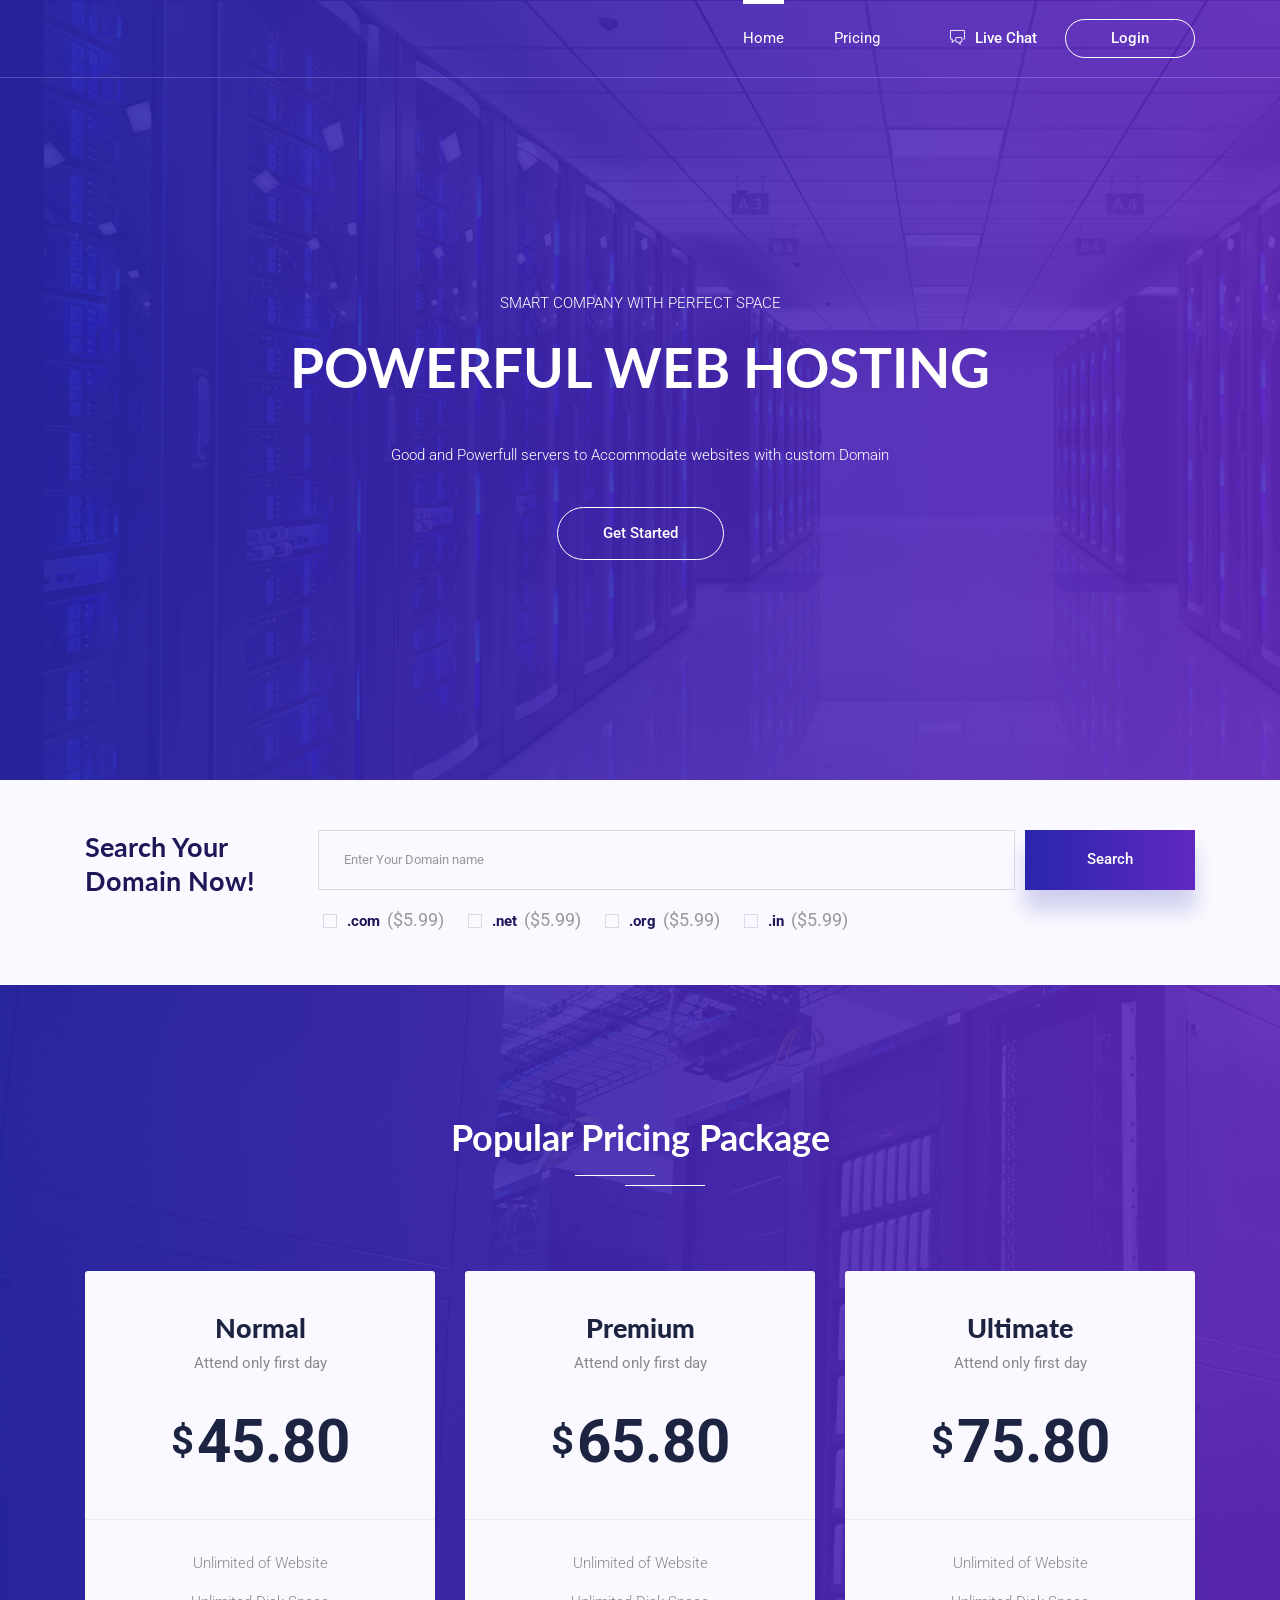
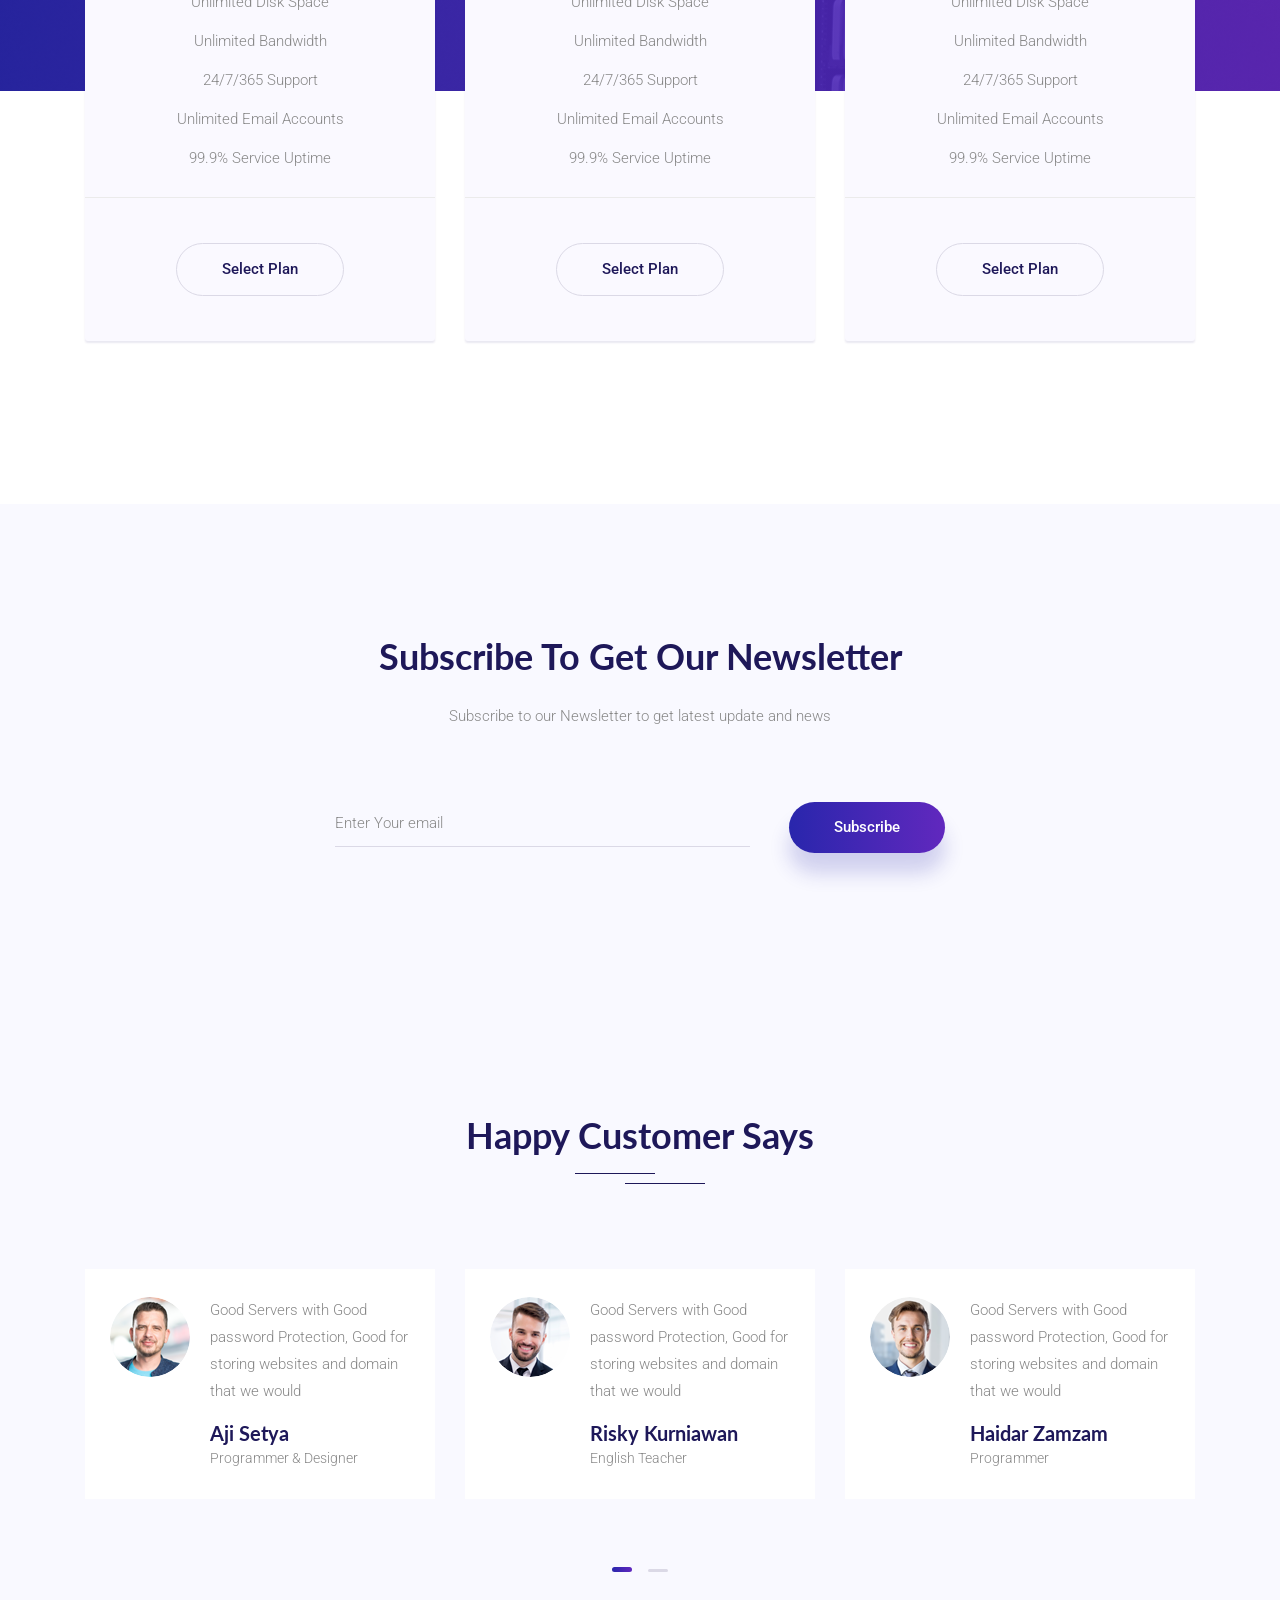
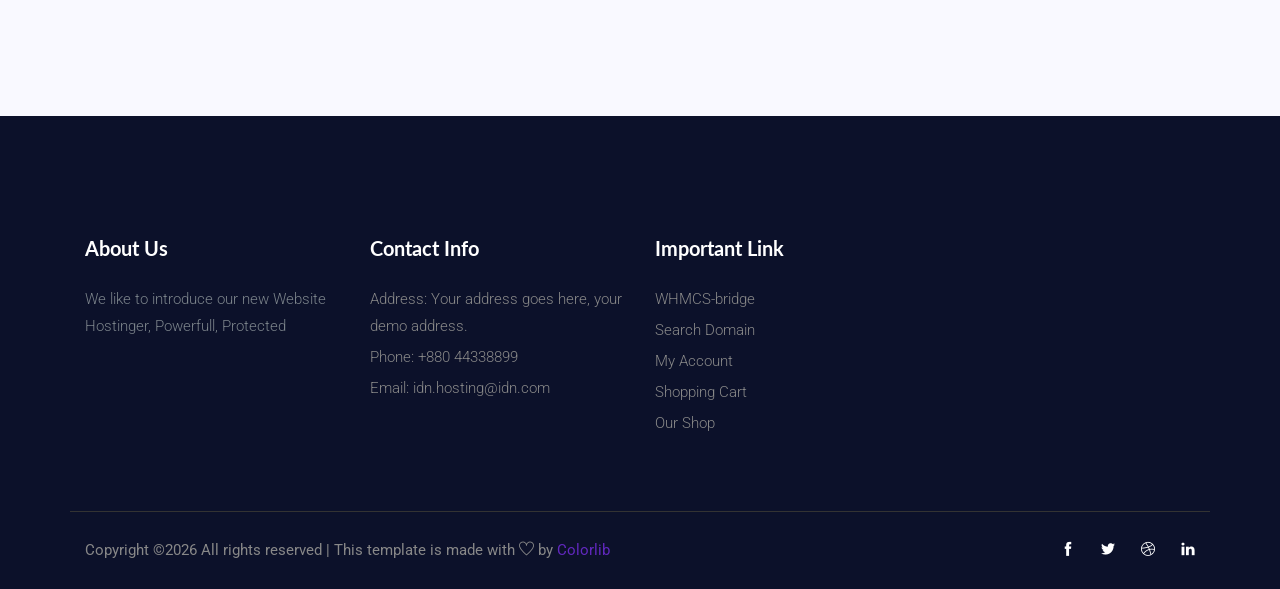
==== index.html @ b5920e62 "Idn Hostinger" ====
<!DOCTYPE html>
<html lang="en">
<head>
  <meta charset="UTF-8">
  <meta name="viewport" content="width=device-width, initial-scale=1.0">
  <meta http-equiv="X-UA-Compatible" content="ie=edge">
  <title>Idn hosting - Home</title>
	<link rel="icon" href="img/Fevicon.png" type="image/png">

  <link rel="stylesheet" href="vendors/bootstrap/bootstrap.min.css">
  <link rel="stylesheet" href="vendors/themify-icons/themify-icons.css">
  <link rel="stylesheet" href="vendors/owl-carousel/owl.theme.default.min.css">
  <link rel="stylesheet" href="vendors/owl-carousel/owl.carousel.min.css">

  <link rel="stylesheet" href="css/style.css">
</head>
<body>

  <!--================ Header Menu Area start =================-->
  <header class="header_area">
    <div class="main_menu">
      <nav class="navbar navbar-expand-lg navbar-light">
        <div class="container box_1620">
          <button class="navbar-toggler" type="button" data-toggle="collapse" data-target="#navbarSupportedContent" aria-controls="navbarSupportedContent" aria-expanded="false" aria-label="Toggle navigation">
            <span class="icon-bar"></span>
            <span class="icon-bar"></span>
            <span class="icon-bar"></span>
          </button>

          <div class="collapse navbar-collapse offset" id="navbarSupportedContent">
            <ul class="nav navbar-nav menu_nav justify-content-end">
              <li class="nav-item active"><a class="nav-link" href="index.html">Home</a></li> 
              <li class="nav-item"><a class="nav-link" href="pricing.html">Pricing</a>
            </ul>

            <div class="nav-right text-center text-lg-right py-4 py-lg-0">
              <a class="button button-link mr-4" href="#"><span class="align-middle"><i class="ti-comments"></i></span> Live Chat</a>
              <a class="button button-outline button-small" href="#">Login</a>
            </div>
          </div> 
        </div>
      </nav>
    </div>
  </header>
  <!--================Header Menu Area =================-->


  <!--================ Banner Section start =================-->
  <section class="hero-banner text-center">
    <div class="container">
      <p class="text-uppercase">Smart Company With perfect space</p>
      <h1>Powerful web Hosting</h1>
      <p class="hero-subtitle">Good and Powerfull servers to Accommodate websites with custom Domain</p>
      <a class="button button-outline" href="#">Get Started</a>
    </div>
  </section>
  <!--================ Banner Section end =================-->


  <!--================ Domain Search section start =================-->
  <section class="bg-gray domain-search">
    <div class="container">
      <div class="row no-gutters">
        <div class="col-md-3 col-lg-2 text-center text-md-left mb-3 mb-md-0">
          <h3>Search Your Domain Now!</h3>
        </div>
        <div class="col-md-9 col-lg-10 pl-2 pl-xl-5">
          <form class="form-inline flex-nowrap form-domainSearch">
            <div class="form-group">
              <label for="staticDomainSearch" class="sr-only">Domain Search</label>
              <input type="text" class="form-control" id="staticDomainSearch" placeholder="Enter Your Domain name">
            </div>
            <button type="submit" class="button rounded-0">Search</button>
          </form>
          <ul class="domain-check">
            <li class="checkbox_style">
              <input type="checkbox" id="check1">
              <label for="check1">.com <span class="dollar-hint">($5.99)</span></label>
            </li>
            <li class="checkbox_style">
              <input type="checkbox" id="check2">
              <label for="check2">.net <span class="dollar-hint">($5.99)</span></label>
            </li>
            <li class="checkbox_style">
              <input type="checkbox" id="check3">
              <label for="check3">.org <span class="dollar-hint">($5.99)</span></label>
            </li>
            <li class="checkbox_style">
              <input type="checkbox" id="check4">
              <label for="check4">.in <span class="dollar-hint">($5.99)</span></label>
            </li>
          </ul>

        </div>
      </div>
    </div>
  </section>
  <!--================ Domain Search section end =================-->

  <!--================ Price Table section start =================-->
  <section class="section-padding priceTable-bg">
    <div class="container">
      <div class="section-intro-white pb-85px text-center">
        <h2>Popular Pricing Package</h2>
        <div class="section-style"></div>
      </div>

      <div class="priceTable-relative">
        <div class="priceTable-wrapper">
          <div class="row">
            <div class="col-sm-6 col-lg-4 mb-4 mb-lg-0">
              <div class="card text-center card-pricing">
                <div class="card-pricing__header">
                  <h4>Normal</h4>
                  <p>Attend only first day</p>
                  <h1 class="card-pricing__price"><span>$</span>45.80</h1>
                </div>
                <ul class="card-pricing__list">
                  <li>Unlimited of Website</li>
                  <li>Unlimited Disk Space</li>
                  <li>Unlimited Bandwidth</li>
                  <li>24/7/365 Support</li>
                  <li>Unlimited Email Accounts</li>
                  <li>99.9% Service Uptime</li>
                </ul>
                <div class="card-pricing__footer">
                  <button class="button">Select Plan</button>
                </div>
              </div>
            </div>

            <div class="col-sm-6 col-lg-4 mb-4 mb-lg-0">
              <div class="card text-center card-pricing">
                <div class="card-pricing__header">
                  <h4>Premium</h4>
                  <p>Attend only first day</p>
                  <h1 class="card-pricing__price"><span>$</span>65.80</h1>
                </div>
                <ul class="card-pricing__list">
                  <li>Unlimited of Website</li>
                  <li>Unlimited Disk Space</li>
                  <li>Unlimited Bandwidth</li>
                  <li>24/7/365 Support</li>
                  <li>Unlimited Email Accounts</li>
                  <li>99.9% Service Uptime</li>
                </ul>
                <div class="card-pricing__footer">
                  <button class="button">Select Plan</button>
                </div>
              </div>
            </div>

            <div class="col-sm-6 col-lg-4 mb-4 mb-lg-0">
              <div class="card text-center card-pricing">
                <div class="card-pricing__header">
                  <h4>Ultimate</h4>
                  <p>Attend only first day</p>
                  <h1 class="card-pricing__price"><span>$</span>75.80</h1>
                </div>
                <ul class="card-pricing__list">
                  <li>Unlimited of Website</li>
                  <li>Unlimited Disk Space</li>
                  <li>Unlimited Bandwidth</li>
                  <li>24/7/365 Support</li>
                  <li>Unlimited Email Accounts</li>
                  <li>99.9% Service Uptime</li>
                </ul>
                <div class="card-pricing__footer">
                  <button class="button">Select Plan</button>
                </div>
              </div>
            </div>
          </div>
        </div>
      </div>
    </div>
  </section>
  <!--================ Price Table section end =================-->


  <!--================ Service section start =================-->
  <section class="section-margin mb-5 pt-xl-235">
    <div class="container">

      </div>
    </div>
  </section>
  <!--================ Service section end =================-->


  <!--================ Subscribe section start =================-->
  <section class="bg-gray section-padding">
    <div class="container">
      <div class="section-intro pb-5 mb-xl-2 text-center">
        <h2 class="mb-4">Subscribe To Get Our Newsletter</h2>
        <p>Subscribe to our Newsletter to get latest update and news</p>
      </div>

      <form class="form-subscribe" action="#">
        <div class="input-group align-items-center">
          <input type="text" class="form-control" placeholder="Enter Your email" required>
          <div class="input-group-append">
            <button class="button button-shadow2" type="submit">Subscribe</button>
          </div>
        </div>
      </form>
    </div>
  </section>
  <!--================ Subscribe section end =================-->


  <!--================ Testimonial section start =================-->
  <section class="bg-gray section-padding">
    <div class="container">
      <div class="section-intro pb-85px text-center">
        <h2>Happy Customer Says</h2>
        <div class="section-style"></div>
      </div>

      <div class="owl-carousel owl-theme testimonial">
        <div class="testimonial-item">
          <div class="media">
            <img class="testimonial-img" src="img/testimonial/testimonial1.png" alt="">
            <div class="media-body">
              <p>Good Servers with Good password Protection, Good for storing websites and domain that we would</p>
              <h4>Aji Setya</h4>
              <p class="testi-intro">Programmer & Designer</p>
            </div>
          </div>
        </div>

        <div class="testimonial-item">
          <div class="media">
            <img class="testimonial-img" src="img/testimonial/testimonial2.png" alt="">
            <div class="media-body">
              <p>Good Servers with Good password Protection, Good for storing websites and domain that we would</p>
              <h4>Risky Kurniawan</h4>
              <p class="testi-intro">English Teacher</p>
            </div>
          </div>
        </div>

        <div class="testimonial-item">
          <div class="media">
            <img class="testimonial-img" src="img/testimonial/testimonial3.png" alt="">
            <div class="media-body">
              <p>Good Servers with Good password Protection, Good for storing websites and domain that we would</p>
              <h4>Haidar Zamzam</h4>
              <p class="testi-intro">Programmer</p>
            </div>
          </div>
        </div>

        <div class="testimonial-item">
          <div class="media">
            <img class="testimonial-img" src="img/testimonial/testimonial2.png" alt="">
            <div class="media-body">
              <p>Good Servers with Good password Protection, Good for storing websites and domain that we would</p>
              <h4>Febri Sariyanto</h4>
              <p class="testi-intro">Religion Teacher</p>
            </div>
          </div>
        </div>
      </div>

    </div>
  </section>
  <!--================ Testimonial section end =================-->


  <!-- ================ start footer Area ================= -->
  <footer class="footer-area section-gap">
		<div class="container">
			<div class="row">
				<div class="col-xl-3 col-sm-6 mb-4 mb-xl-0 single-footer-widget">
					<h4>About Us</h4>
          <p>We like to introduce our new Website Hostinger, Powerfull, Protected</p>
				</div>
				<div class="col-xl-3 col-sm-6 mb-4 mb-xl-0 single-footer-widget">
					<h4>Contact Info</h4>
					<ul>
						<li>Address: Your address goes here, your demo address.</li>
						<li><a href="tel:+88044338899">Phone: +880 44338899</a></li>
						<li><a href="mailto:info@colorlib.com">Email: idn.hosting@idn.com</a></li>
					</ul>
				</div>
				<div class="col-xl-2 col-sm-6 mb-4 mb-xl-0 single-footer-widget">
					<h4>Important Link</h4>
					<ul>
						<li><a href="#">WHMCS-bridge</a></li>
						<li><a href="#">Search Domain</a></li>
						<li><a href="#">My Account</a></li>
						<li><a href="#">Shopping Cart</a></li>
						<li><a href="#">Our Shop</a></li>
					</ul>
				</div>
				<div class="offset-xl-1 col-xl-3 col-sm-6 mb-4 mb-xl-0 single-footer-widget">
          
				</div>
			</div>
			<div class="footer-bottom row align-items-center text-center text-lg-left">
				<p class="footer-text m-0 col-lg-8 col-md-12"><!-- Link back to Colorlib can't be removed. Template is licensed under CC BY 3.0. -->
Copyright &copy;<script>document.write(new Date().getFullYear());</script> All rights reserved | This template is made with <i class="ti-heart" aria-hidden="true"></i> by <a href="https://colorlib.com" target="_blank">Colorlib</a>
<!-- Link back to Colorlib can't be removed. Template is licensed under CC BY 3.0. --></p>
				<div class="col-lg-4 col-md-12 text-center text-lg-right footer-social">
					<a href="#"><i class="ti-facebook"></i></a>
					<a href="#"><i class="ti-twitter-alt"></i></a>
					<a href="#"><i class="ti-dribbble"></i></a>
					<a href="#"><i class="ti-linkedin"></i></a>
				</div>
			</div>
		</div>
	</footer>
  <!-- ================ End footer Area ================= -->




  <script src="vendors/jquery/jquery-3.2.1.min.js"></script>
  <script src="vendors/bootstrap/bootstrap.bundle.min.js"></script>
  <script src="vendors/owl-carousel/owl.carousel.min.js"></script>
  <script src="js/jquery.ajaxchimp.min.js"></script>
  <script src="js/mail-script.js"></script>
  <script src="js/main.js"></script>
</body>
</html>
---- vendors/themify-icons/themify-icons.css ----
@font-face {
	font-family: 'themify';
	src:url('fonts/themify.eot?-fvbane');
	src:url('fonts/themify.eot?#iefix-fvbane') format('embedded-opentype'),
		url('fonts/themify.woff?-fvbane') format('woff'),
		url('fonts/themify.ttf?-fvbane') format('truetype'),
		url('fonts/themify.svg?-fvbane#themify') format('svg');
	font-weight: normal;
	font-style: normal;
}

[class^="ti-"], [class*=" ti-"] {
	font-family: 'themify';
	speak: none;
	font-style: normal;
	font-weight: normal;
	font-variant: normal;
	text-transform: none;
	line-height: 1;

	/* Better Font Rendering =========== */
	-webkit-font-smoothing: antialiased;
	-moz-osx-font-smoothing: grayscale;
}

.ti-wand:before {
	content: "\e600";
}
.ti-volume:before {
	content: "\e601";
}
.ti-user:before {
	content: "\e602";
}
.ti-unlock:before {
	content: "\e603";
}
.ti-unlink:before {
	content: "\e604";
}
.ti-trash:before {
	content: "\e605";
}
.ti-thought:before {
	content: "\e606";
}
.ti-target:before {
	content: "\e607";
}
.ti-tag:before {
	content: "\e608";
}
.ti-tablet:before {
	content: "\e609";
}
.ti-star:before {
	content: "\e60a";
}
.ti-spray:before {
	content: "\e60b";
}
.ti-signal:before {
	content: "\e60c";
}
.ti-shopping-cart:before {
	content: "\e60d";
}
.ti-shopping-cart-full:before {
	content: "\e60e";
}
.ti-settings:before {
	content: "\e60f";
}
.ti-search:before {
	content: "\e610";
}
.ti-zoom-in:before {
	content: "\e611";
}
.ti-zoom-out:before {
	content: "\e612";
}
.ti-cut:before {
	content: "\e613";
}
.ti-ruler:before {
	content: "\e614";
}
.ti-ruler-pencil:before {
	content: "\e615";
}
.ti-ruler-alt:before {
	content: "\e616";
}
.ti-bookmark:before {
	content: "\e617";
}
.ti-bookmark-alt:before {
	content: "\e618";
}
.ti-reload:before {
	content: "\e619";
}
.ti-plus:before {
	content: "\e61a";
}
.ti-pin:before {
	content: "\e61b";
}
.ti-pencil:before {
	content: "\e61c";
}
.ti-pencil-alt:before {
	content: "\e61d";
}
.ti-paint-roller:before {
	content: "\e61e";
}
.ti-paint-bucket:before {
	content: "\e61f";
}
.ti-na:before {
	content: "\e620";
}
.ti-mobile:before {
	content: "\e621";
}
.ti-minus:before {
	content: "\e622";
}
.ti-medall:before {
	content: "\e623";
}
.ti-medall-alt:before {
	content: "\e624";
}
.ti-marker:before {
	content: "\e625";
}
.ti-marker-alt:before {
	content: "\e626";
}
.ti-arrow-up:before {
	content: "\e627";
}
.ti-arrow-right:before {
	content: "\e628";
}
.ti-arrow-left:before {
	content: "\e629";
}
.ti-arrow-down:before {
	content: "\e62a";
}
.ti-lock:before {
	content: "\e62b";
}
.ti-location-arrow:before {
	content: "\e62c";
}
.ti-link:before {
	content: "\e62d";
}
.ti-layout:before {
	content: "\e62e";
}
.ti-layers:before {
	content: "\e62f";
}
.ti-layers-alt:before {
	content: "\e630";
}
.ti-key:before {
	content: "\e631";
}
.ti-import:before {
	content: "\e632";
}
.ti-image:before {
	content: "\e633";
}
.ti-heart:before {
	content: "\e634";
}
.ti-heart-broken:before {
	content: "\e635";
}
.ti-hand-stop:before {
	content: "\e636";
}
.ti-hand-open:before {
	content: "\e637";
}
.ti-hand-drag:before {
	content: "\e638";
}
.ti-folder:before {
	content: "\e639";
}
.ti-flag:before {
	content: "\e63a";
}
.ti-flag-alt:before {
	content: "\e63b";
}
.ti-flag-alt-2:before {
	content: "\e63c";
}
.ti-eye:before {
	content: "\e63d";
}
.ti-export:before {
	content: "\e63e";
}
.ti-exchange-vertical:before {
	content: "\e63f";
}
.ti-desktop:before {
	content: "\e640";
}
.ti-cup:before {
	content: "\e641";
}
.ti-crown:before {
	content: "\e642";
}
.ti-comments:before {
	content: "\e643";
}
.ti-comment:before {
	content: "\e644";
}
.ti-comment-alt:before {
	content: "\e645";
}
.ti-close:before {
	content: "\e646";
}
.ti-clip:before {
	content: "\e647";
}
.ti-angle-up:before {
	content: "\e648";
}
.ti-angle-right:before {
	content: "\e649";
}
.ti-angle-left:before {
	content: "\e64a";
}
.ti-angle-down:before {
	content: "\e64b";
}
.ti-check:before {
	content: "\e64c";
}
.ti-check-box:before {
	content: "\e64d";
}
.ti-camera:before {
	content: "\e64e";
}
.ti-announcement:before {
	content: "\e64f";
}
.ti-brush:before {
	content: "\e650";
}
.ti-briefcase:before {
	content: "\e651";
}
.ti-bolt:before {
	content: "\e652";
}
.ti-bolt-alt:before {
	content: "\e653";
}
.ti-blackboard:before {
	content: "\e654";
}
.ti-bag:before {
	content: "\e655";
}
.ti-move:before {
	content: "\e656";
}
.ti-arrows-vertical:before {
	content: "\e657";
}
.ti-arrows-horizontal:before {
	content: "\e658";
}
.ti-fullscreen:before {
	content: "\e659";
}
.ti-arrow-top-right:before {
	content: "\e65a";
}
.ti-arrow-top-left:before {
	content: "\e65b";
}
.ti-arrow-circle-up:before {
	content: "\e65c";
}
.ti-arrow-circle-right:before {
	content: "\e65d";
}
.ti-arrow-circle-left:before {
	content: "\e65e";
}
.ti-arrow-circle-down:before {
	content: "\e65f";
}
.ti-angle-double-up:before {
	content: "\e660";
}
.ti-angle-double-right:before {
	content: "\e661";
}
.ti-angle-double-left:before {
	content: "\e662";
}
.ti-angle-double-down:before {
	content: "\e663";
}
.ti-zip:before {
	content: "\e664";
}
.ti-world:before {
	content: "\e665";
}
.ti-wheelchair:before {
	content: "\e666";
}
.ti-view-list:before {
	content: "\e667";
}
.ti-view-list-alt:before {
	content: "\e668";
}
.ti-view-grid:before {
	content: "\e669";
}
.ti-uppercase:before {
	content: "\e66a";
}
.ti-upload:before {
	content: "\e66b";
}
.ti-underline:before {
	content: "\e66c";
}
.ti-truck:before {
	content: "\e66d";
}
.ti-timer:before {
	content: "\e66e";
}
.ti-ticket:before {
	content: "\e66f";
}
.ti-thumb-up:before {
	content: "\e670";
}
.ti-thumb-down:before {
	content: "\e671";
}
.ti-text:before {
	content: "\e672";
}
.ti-stats-up:before {
	content: "\e673";
}
.ti-stats-down:before {
	content: "\e674";
}
.ti-split-v:before {
	content: "\e675";
}
.ti-split-h:before {
	content: "\e676";
}
.ti-smallcap:before {
	content: "\e677";
}
.ti-shine:before {
	content: "\e678";
}
.ti-shift-right:before {
	content: "\e679";
}
.ti-shift-left:before {
	content: "\e67a";
}
.ti-shield:before {
	content: "\e67b";
}
.ti-notepad:before {
	content: "\e67c";
}
.ti-server:before {
	content: "\e67d";
}
.ti-quote-right:before {
	content: "\e67e";
}
.ti-quote-left:before {
	content: "\e67f";
}
.ti-pulse:before {
	content: "\e680";
}
.ti-printer:before {
	content: "\e681";
}
.ti-power-off:before {
	content: "\e682";
}
.ti-plug:before {
	content: "\e683";
}
.ti-pie-chart:before {
	content: "\e684";
}
.ti-paragraph:before {
	content: "\e685";
}
.ti-panel:before {
	content: "\e686";
}
.ti-package:before {
	content: "\e687";
}
.ti-music:before {
	content: "\e688";
}
.ti-music-alt:before {
	content: "\e689";
}
.ti-mouse:before {
	content: "\e68a";
}
.ti-mouse-alt:before {
	content: "\e68b";
}
.ti-money:before {
	content: "\e68c";
}
.ti-microphone:before {
	content: "\e68d";
}
.ti-menu:before {
	content: "\e68e";
}
.ti-menu-alt:before {
	content: "\e68f";
}
.ti-map:before {
	content: "\e690";
}
.ti-map-alt:before {
	content: "\e691";
}
.ti-loop:before {
	content: "\e692";
}
.ti-location-pin:before {
	content: "\e693";
}
.ti-list:before {
	content: "\e694";
}
.ti-light-bulb:before {
	content: "\e695";
}
.ti-Italic:before {
	content: "\e696";
}
.ti-info:before {
	content: "\e697";
}
.ti-infinite:before {
	content: "\e698";
}
.ti-id-badge:before {
	content: "\e699";
}
.ti-hummer:before {
	content: "\e69a";
}
.ti-home:before {
	content: "\e69b";
}
.ti-help:before {
	content: "\e69c";
}
.ti-headphone:before {
	content: "\e69d";
}
.ti-harddrives:before {
	content: "\e69e";
}
.ti-harddrive:before {
	content: "\e69f";
}
.ti-gift:before {
	content: "\e6a0";
}
.ti-game:before {
	content: "\e6a1";
}
.ti-filter:before {
	content: "\e6a2";
}
.ti-files:before {
	content: "\e6a3";
}
.ti-file:before {
	content: "\e6a4";
}
.ti-eraser:before {
	content: "\e6a5";
}
.ti-envelope:before {
	content: "\e6a6";
}
.ti-download:before {
	content: "\e6a7";
}
.ti-direction:before {
	content: "\e6a8";
}
.ti-direction-alt:before {
	content: "\e6a9";
}
.ti-dashboard:before {
	content: "\e6aa";
}
.ti-control-stop:before {
	content: "\e6ab";
}
.ti-control-shuffle:before {
	content: "\e6ac";
}
.ti-control-play:before {
	content: "\e6ad";
}
.ti-control-pause:before {
	content: "\e6ae";
}
.ti-control-forward:before {
	content: "\e6af";
}
.ti-control-backward:before {
	content: "\e6b0";
}
.ti-cloud:before {
	content: "\e6b1";
}
.ti-cloud-up:before {
	content: "\e6b2";
}
.ti-cloud-down:before {
	content: "\e6b3";
}
.ti-clipboard:before {
	content: "\e6b4";
}
.ti-car:before {
	content: "\e6b5";
}
.ti-calendar:before {
	content: "\e6b6";
}
.ti-book:before {
	content: "\e6b7";
}
.ti-bell:before {
	content: "\e6b8";
}
.ti-basketball:before {
	content: "\e6b9";
}
.ti-bar-chart:before {
	content: "\e6ba";
}
.ti-bar-chart-alt:before {
	content: "\e6bb";
}
.ti-back-right:before {
	content: "\e6bc";
}
.ti-back-left:before {
	content: "\e6bd";
}
.ti-arrows-corner:before {
	content: "\e6be";
}
.ti-archive:before {
	content: "\e6bf";
}
.ti-anchor:before {
	content: "\e6c0";
}
.ti-align-right:before {
	content: "\e6c1";
}
.ti-align-left:before {
	content: "\e6c2";
}
.ti-align-justify:before {
	content: "\e6c3";
}
.ti-align-center:before {
	content: "\e6c4";
}
.ti-alert:before {
	content: "\e6c5";
}
.ti-alarm-clock:before {
	content: "\e6c6";
}
.ti-agenda:before {
	content: "\e6c7";
}
.ti-write:before {
	content: "\e6c8";
}
.ti-window:before {
	content: "\e6c9";
}
.ti-widgetized:before {
	content: "\e6ca";
}
.ti-widget:before {
	content: "\e6cb";
}
.ti-widget-alt:before {
	content: "\e6cc";
}
.ti-wallet:before {
	content: "\e6cd";
}
.ti-video-clapper:before {
	content: "\e6ce";
}
.ti-video-camera:before {
	content: "\e6cf";
}
.ti-vector:before {
	content: "\e6d0";
}
.ti-themify-logo:before {
	content: "\e6d1";
}
.ti-themify-favicon:before {
	content: "\e6d2";
}
.ti-themify-favicon-alt:before {
	content: "\e6d3";
}
.ti-support:before {
	content: "\e6d4";
}
.ti-stamp:before {
	content: "\e6d5";
}
.ti-split-v-alt:before {
	content: "\e6d6";
}
.ti-slice:before {
	content: "\e6d7";
}
.ti-shortcode:before {
	content: "\e6d8";
}
.ti-shift-right-alt:before {
	content: "\e6d9";
}
.ti-shift-left-alt:before {
	content: "\e6da";
}
.ti-ruler-alt-2:before {
	content: "\e6db";
}
.ti-receipt:before {
	content: "\e6dc";
}
.ti-pin2:before {
	content: "\e6dd";
}
.ti-pin-alt:before {
	content: "\e6de";
}
.ti-pencil-alt2:before {
	content: "\e6df";
}
.ti-palette:before {
	content: "\e6e0";
}
.ti-more:before {
	content: "\e6e1";
}
.ti-more-alt:before {
	content: "\e6e2";
}
.ti-microphone-alt:before {
	content: "\e6e3";
}
.ti-magnet:before {
	content: "\e6e4";
}
.ti-line-double:before {
	content: "\e6e5";
}
.ti-line-dotted:before {
	content: "\e6e6";
}
.ti-line-dashed:before {
	content: "\e6e7";
}
.ti-layout-width-full:before {
	content: "\e6e8";
}
.ti-layout-width-default:before {
	content: "\e6e9";
}
.ti-layout-width-default-alt:before {
	content: "\e6ea";
}
.ti-layout-tab:before {
	content: "\e6eb";
}
.ti-layout-tab-window:before {
	content: "\e6ec";
}
.ti-layout-tab-v:before {
	content: "\e6ed";
}
.ti-layout-tab-min:before {
	content: "\e6ee";
}
.ti-layout-slider:before {
	content: "\e6ef";
}
.ti-layout-slider-alt:before {
	content: "\e6f0";
}
.ti-layout-sidebar-right:before {
	content: "\e6f1";
}
.ti-layout-sidebar-none:before {
	content: "\e6f2";
}
.ti-layout-sidebar-left:before {
	content: "\e6f3";
}
.ti-layout-placeholder:before {
	content: "\e6f4";
}
.ti-layout-menu:before {
	content: "\e6f5";
}
.ti-layout-menu-v:before {
	content: "\e6f6";
}
.ti-layout-menu-separated:before {
	content: "\e6f7";
}
.ti-layout-menu-full:before {
	content: "\e6f8";
}
.ti-layout-media-right-alt:before {
	content: "\e6f9";
}
.ti-layout-media-right:before {
	content: "\e6fa";
}
.ti-layout-media-overlay:before {
	content: "\e6fb";
}
.ti-layout-media-overlay-alt:before {
	content: "\e6fc";
}
.ti-layout-media-overlay-alt-2:before {
	content: "\e6fd";
}
.ti-layout-media-left-alt:before {
	content: "\e6fe";
}
.ti-layout-media-left:before {
	content: "\e6ff";
}
.ti-layout-media-center-alt:before {
	content: "\e700";
}
.ti-layout-media-center:before {
	content: "\e701";
}
.ti-layout-list-thumb:before {
	content: "\e702";
}
.ti-layout-list-thumb-alt:before {
	content: "\e703";
}
.ti-layout-list-post:before {
	content: "\e704";
}
.ti-layout-list-large-image:before {
	content: "\e705";
}
.ti-layout-line-solid:before {
	content: "\e706";
}
.ti-layout-grid4:before {
	content: "\e707";
}
.ti-layout-grid3:before {
	content: "\e708";
}
.ti-layout-grid2:before {
	content: "\e709";
}
.ti-layout-grid2-thumb:before {
	content: "\e70a";
}
.ti-layout-cta-right:before {
	content: "\e70b";
}
.ti-layout-cta-left:before {
	content: "\e70c";
}
.ti-layout-cta-center:before {
	content: "\e70d";
}
.ti-layout-cta-btn-right:before {
	content: "\e70e";
}
.ti-layout-cta-btn-left:before {
	content: "\e70f";
}
.ti-layout-column4:before {
	content: "\e710";
}
.ti-layout-column3:before {
	content: "\e711";
}
.ti-layout-column2:before {
	content: "\e712";
}
.ti-layout-accordion-separated:before {
	content: "\e713";
}
.ti-layout-accordion-merged:before {
	content: "\e714";
}
.ti-layout-accordion-list:before {
	content: "\e715";
}
.ti-ink-pen:before {
	content: "\e716";
}
.ti-info-alt:before {
	content: "\e717";
}
.ti-help-alt:before {
	content: "\e718";
}
.ti-headphone-alt:before {
	content: "\e719";
}
.ti-hand-point-up:before {
	content: "\e71a";
}
.ti-hand-point-right:before {
	content: "\e71b";
}
.ti-hand-point-left:before {
	content: "\e71c";
}
.ti-hand-point-down:before {
	content: "\e71d";
}
.ti-gallery:before {
	content: "\e71e";
}
.ti-face-smile:before {
	content: "\e71f";
}
.ti-face-sad:before {
	content: "\e720";
}
.ti-credit-card:before {
	content: "\e721";
}
.ti-control-skip-forward:before {
	content: "\e722";
}
.ti-control-skip-backward:before {
	content: "\e723";
}
.ti-control-record:before {
	content: "\e724";
}
.ti-control-eject:before {
	content: "\e725";
}
.ti-comments-smiley:before {
	content: "\e726";
}
.ti-brush-alt:before {
	content: "\e727";
}
.ti-youtube:before {
	content: "\e728";
}
.ti-vimeo:before {
	content: "\e729";
}
.ti-twitter:before {
	content: "\e72a";
}
.ti-time:before {
	content: "\e72b";
}
.ti-tumblr:before {
	content: "\e72c";
}
.ti-skype:before {
	content: "\e72d";
}
.ti-share:before {
	content: "\e72e";
}
.ti-share-alt:before {
	content: "\e72f";
}
.ti-rocket:before {
	content: "\e730";
}
.ti-pinterest:before {
	content: "\e731";
}
.ti-new-window:before {
	content: "\e732";
}
.ti-microsoft:before {
	content: "\e733";
}
.ti-list-ol:before {
	content: "\e734";
}
.ti-linkedin:before {
	content: "\e735";
}
.ti-layout-sidebar-2:before {
	content: "\e736";
}
.ti-layout-grid4-alt:before {
	content: "\e737";
}
.ti-layout-grid3-alt:before {
	content: "\e738";
}
.ti-layout-grid2-alt:before {
	content: "\e739";
}
.ti-layout-column4-alt:before {
	content: "\e73a";
}
.ti-layout-column3-alt:before {
	content: "\e73b";
}
.ti-layout-column2-alt:before {
	content: "\e73c";
}
.ti-instagram:before {
	content: "\e73d";
}
.ti-google:before {
	content: "\e73e";
}
.ti-github:before {
	content: "\e73f";
}
.ti-flickr:before {
	content: "\e740";
}
.ti-facebook:before {
	content: "\e741";
}
.ti-dropbox:before {
	content: "\e742";
}
.ti-dribbble:before {
	content: "\e743";
}
.ti-apple:before {
	content: "\e744";
}
.ti-android:before {
	content: "\e745";
}
.ti-save:before {
	content: "\e746";
}
.ti-save-alt:before {
	content: "\e747";
}
.ti-yahoo:before {
	content: "\e748";
}
.ti-wordpress:before {
	content: "\e749";
}
.ti-vimeo-alt:before {
	content: "\e74a";
}
.ti-twitter-alt:before {
	content: "\e74b";
}
.ti-tumblr-alt:before {
	content: "\e74c";
}
.ti-trello:before {
	content: "\e74d";
}
.ti-stack-overflow:before {
	content: "\e74e";
}
.ti-soundcloud:before {
	content: "\e74f";
}
.ti-sharethis:before {
	content: "\e750";
}
.ti-sharethis-alt:before {
	content: "\e751";
}
.ti-reddit:before {
	content: "\e752";
}
.ti-pinterest-alt:before {
	content: "\e753";
}
.ti-microsoft-alt:before {
	content: "\e754";
}
.ti-linux:before {
	content: "\e755";
}
.ti-jsfiddle:before {
	content: "\e756";
}
.ti-joomla:before {
	content: "\e757";
}
.ti-html5:before {
	content: "\e758";
}
.ti-flickr-alt:before {
	content: "\e759";
}
.ti-email:before {
	content: "\e75a";
}
.ti-drupal:before {
	content: "\e75b";
}
.ti-dropbox-alt:before {
	content: "\e75c";
}
.ti-css3:before {
	content: "\e75d";
}
.ti-rss:before {
	content: "\e75e";
}
.ti-rss-alt:before {
	content: "\e75f";
}
---- css/style.css ----
@import url("https://fonts.googleapis.com/css?family=Roboto:300,400,500");@import url("https://fonts.googleapis.com/css?family=Lato:300,400,900");body{color:#888;font-family:"Roboto",sans-serif;font-size:15px;font-weight:300;line-height:1.8}ul{list-style-type:none;margin:0;padding:0}a:hover{text-decoration:none}button{cursor:pointer}button:focus{outline:0 !important;box-shadow:none !important}h1,h2,h3,h4,h5,h6{font-family:"Lato",sans-serif;color:#1e1859;line-height:1.25;font-weight:700}h1,.h1{font-size:35px}@media (min-width: 992px){h1,.h1{font-size:55px}}h2,.h2{font-size:26px}@media (min-width: 992px){h2,.h2{font-size:36px}}h3,.h3{font-size:20px}.gradient,.hero-banner::after,.priceTable-bg::after,.card-pricing:hover .button,.testimonial .owl-dots .owl-dot.active span,.blog_item_img .blog_item_date,.button,.footer-area .single-footer-widget .click-btn{background:-webkit-linear-gradient(to right, #2926ac 0%, #6128be 100%);background:-moz-linear-gradient(to right, #2926ac 0%, #6128be 100%);background:-o-linear-gradient(to right, #2926ac 0%, #6128be 100%);background:linear-gradient(to right, #2926ac 0%, #6128be 100%)}.bg-gray{background:#f9f9ff}.section-margin{margin:65px 0}@media (min-width: 992px){.section-margin{margin:85px 0}}@media (min-width: 1200px){.section-margin{margin:130px 0}}.section-padding{padding:65px 0}@media (min-width: 992px){.section-padding{padding:85px 0}}@media (min-width: 1200px){.section-padding{padding:130px 0}}.pb-85px{padding-bottom:40px}@media (min-width: 992px){.pb-85px{padding-bottom:85px}}@media (min-width: 1200px){.pt-xl-235{padding-top:235px}}.header_area{position:absolute;top:0;left:0;width:100%;z-index:99;transition:background 0.4s, all 0.3s linear;border-bottom:1px solid rgba(255,255,255,0.2)}.header_area .navbar-brand{margin-right:30px;padding:0}.header_area .navbar-social{min-width:95px;float:right}.header_area .navbar-social li{margin-right:12px}.header_area .navbar-social li i,.header_area .navbar-social li span{font-size:13px}.header_area .navbar-social li:last-child{margin-right:0}.header_area .navbar-social li a:hover i,.header_area .navbar-social li span{color:#1e1859}.header_area .menu_nav{width:100%}.header_area .navbar{background:transparent;border:0px;border-radius:0px;width:100%;padding-top:0;padding-bottom:0}.header_area .navbar .nav-right{min-width:315px}.header_area .navbar .nav .nav-item{margin-right:50px}.header_area .navbar .nav .nav-item .nav-link{font-family:"Roboto",sans-serif;color:#fff;text-transform:capitalize;font-weight:400;padding:25px 0;display:inline-block}.header_area .navbar .nav .nav-item .nav-link:after{display:none}.header_area .navbar .nav .nav-item:hover .nav-link,.header_area .navbar .nav .nav-item.active .nav-link{opacity:1;position:relative}.header_area .navbar .nav .nav-item:hover .nav-link::after,.header_area .navbar .nav .nav-item.active .nav-link::after{content:"";display:block;width:100%;height:4px;background:#fff;position:absolute;top:0;left:0}.header_area .navbar .nav .nav-item.submenu{position:relative}.header_area .navbar .nav .nav-item.submenu ul{border:none;padding:0px;border-radius:0px;box-shadow:none;margin:0px;background:#fff}@media (min-width: 992px){.header_area .navbar .nav .nav-item.submenu ul{position:absolute;top:120%;left:0px;min-width:200px;text-align:left;opacity:0;transition:all 300ms ease-in;visibility:hidden;display:block;border:none;padding:0px;border-radius:0px;box-shadow:0px 10px 30px 0px rgba(0,0,0,0.4)}}.header_area .navbar .nav .nav-item.submenu ul:before{content:"";width:0;height:0;border-style:solid;border-width:10px 10px 0 10px;border-color:#eeeeee transparent transparent transparent;position:absolute;right:24px;top:45px;z-index:3;opacity:0;transition:all 400ms linear}.header_area .navbar .nav .nav-item.submenu ul .nav-item{display:block;float:none;margin-right:0px;border-bottom:1px solid #ededed;margin-left:0px;transition:all 0.4s linear}.header_area .navbar .nav .nav-item.submenu ul .nav-item .nav-link{line-height:45px;color:#1e1859 !important;padding:0px 30px;transition:all 150ms linear;display:block;margin-right:0px}.header_area .navbar .nav .nav-item.submenu ul .nav-item .nav-link::after{display:none}.header_area .navbar .nav .nav-item.submenu ul .nav-item:last-child{border-bottom:none}.header_area .navbar .nav .nav-item.submenu ul .nav-item:hover .nav-link{background-color:#1e1859;color:#fff !important}@media (min-width: 992px){.header_area .navbar .nav .nav-item.submenu:hover ul{visibility:visible;opacity:1;top:100%}}.header_area .navbar .nav .nav-item.submenu:hover ul .nav-item{margin-top:0px}.header_area .navbar .nav .nav-item:last-child{margin-right:0px}.header_area .navbar .search{font-size:12px;line-height:60px;display:inline-block;margin-left:80px}.header_area .navbar .search i{font-weight:600}.header_area.navbar_fixed .main_menu{position:fixed;width:100%;top:-70px;left:0;right:0;z-index:99;transform:translateY(70px);transition:transform 500ms ease, background 500ms ease;-webkit-transition:transform 500ms ease, background 500ms ease;box-shadow:0px 3px 16px 0px rgba(0,0,0,0.1)}.header_area.navbar_fixed .main_menu .navbar{background:#7676ff}.header_area.navbar_fixed .main_menu .navbar .nav .nav-item .nav-link{line-height:20px}.header_area.navbar_fixed .main_menu .navbar .nav .nav-item:hover .nav-link,.header_area.navbar_fixed .main_menu .navbar .nav .nav-item.active .nav-link{color:#fff}@media (min-width: 992px){.header_area.white_menu .navbar .navbar-brand img{display:none}.header_area.white_menu .navbar .navbar-brand img+img{display:inline-block}}@media (max-width: 991px){.header_area.white_menu .navbar .navbar-brand img{display:inline-block}.header_area.white_menu .navbar .navbar-brand img+img{display:none}}.header_area.white_menu .navbar .nav .nav-item .nav-link{color:#fff}.header_area.white_menu.navbar_fixed .main_menu .navbar .navbar-brand img{display:inline-block}.header_area.white_menu.navbar_fixed .main_menu .navbar .navbar-brand img+img{display:none}.header_area.white_menu.navbar_fixed .main_menu .navbar .nav .nav-item .nav-link{line-height:70px}.top_menu{background:#ec9d5f}.top_menu .float-left a{line-height:40px;display:inline-block;color:#fff;text-transform:uppercase;font-size:12px;margin-right:50px;-webkit-transition:all 0.3s ease 0s;-moz-transition:all 0.3s ease 0s;-o-transition:all 0.3s ease 0s;transition:all 0.3s ease 0s}.top_menu .float-left a:last-child{margin-right:0px}.top_menu .float-right .pur_btn{color:#fff;line-height:40px;display:block;padding:0px 40px;font-weight:500;font-size:12px}@media (max-width: 1619px){.header_area .navbar .search{margin-left:40px}}@media (max-width: 1199px){.header_area .navbar .nav .nav-item{margin-right:28px}.home_banner_area .banner_inner{padding:100px 0px}.header_area .navbar .tickets_btn{margin-left:40px}.home_banner_area .banner_inner .banner_content h2 br{display:none;font-size:36px}.home_banner_area .banner_inner .banner_content h2{font-size:36px;line-height:45px}}@media (max-width: 991px){.navbar-toggler{border:none;border-radius:0px;padding:0px;cursor:pointer;margin-top:27px;margin-bottom:23px}.header_area .navbar{background:#7676ff}.navbar-toggler[aria-expanded="false"] span:nth-child(2){opacity:1}.navbar-toggler[aria-expanded="true"] span:nth-child(2){opacity:0}.navbar-toggler[aria-expanded="true"] span:first-child{transform:rotate(-45deg);position:relative;top:7.5px}.navbar-toggler[aria-expanded="true"] span:last-child{transform:rotate(45deg);bottom:6px;position:relative}.navbar-toggler span{display:block;width:25px;height:3px;background:#1e1859;margin:auto;margin-bottom:4px;transition:all 400ms linear;cursor:pointer}.navbar .container{padding-left:15px;padding-right:15px}.nav{padding:0px 0px}.header_top .nav{padding:0px}.header_area .navbar .nav .nav-item .nav-link{padding:12px 0;margin-right:0px;display:block;border-bottom:1px solid #ededed33;border-radius:0px}.header_area .navbar .search{margin-left:0px}.header_area .navbar-collapse{max-height:340px;overflow-y:scroll}.header_area .navbar .nav .nav-item.submenu ul .nav-item .nav-link{padding:0px 15px}.header_area .navbar .nav .nav-item{margin-right:0px}.home_banner_area .banner_inner .banner_content .banner_map_img{display:none}.header_area.navbar_fixed .main_menu .navbar .nav .nav-item .nav-link{line-height:40px}.header_area.white_menu.navbar_fixed .main_menu .navbar .nav .nav-item .nav-link{line-height:40px}.header_area.white_menu .navbar .nav .nav-item .nav-link{color:#222}.categories_post img{width:100%}.categories_post{max-width:360px;margin:0 auto}.blog_categorie_area .col-lg-4{margin-top:30px}.single-post-area .blog_right_sidebar{margin-top:30px}.contact_info{margin-bottom:50px}.home_banner_area .donation_inner{margin-bottom:-30px}.home_banner_area .dontation_item{max-width:350px;margin:auto}.footer_area .col-sm-6{margin-bottom:30px}.footer_area .footer_inner{margin-bottom:-30px}.news_widget{padding-left:0px}.home_banner_area .banner_inner .home_left_img{display:none}.header_area .navbar .tickets_btn{display:none}.home_banner_area .banner_inner{padding:70px 0px 100px 0px}.left_side_text{margin-bottom:50px}.price_item{max-width:360px;margin:0px auto 30px}.price_inner{margin-bottom:-30px}}@media (max-width: 767px){.home_banner_area{min-height:500px}.home_banner_area .banner_inner{min-height:500px}.home_banner_area .banner_inner .banner_content{margin-top:0px}.blog_banner .banner_inner .blog_b_text h2{font-size:40px;line-height:50px}.blog_info.text-right{text-align:left !important;margin-bottom:10px}.home_banner_area .banner_inner .banner_content h3{font-size:30px}.home_banner_area .banner_inner .banner_content p br{display:none}.home_banner_area .banner_inner .banner_content h3 span{line-height:45px;padding-bottom:0px;padding-top:0px}.footer-bottom{text-align:center}.footer-bottom .footer-social{text-align:center;margin-top:15px}.made_life_inner .nav.nav-tabs li{flex:0 0 50%;max-width:50%;margin-bottom:15px}.made_life_inner .nav.nav-tabs{margin-bottom:-15px}.made_life_area.made_white .left_side_text{margin-bottom:0px;margin-top:30px}}@media (max-width: 575px){.top_menu{display:none}.home_banner_area .banner_inner .banner_content h2{font-size:28px;line-height:38px}.home_banner_area{min-height:450px}.home_banner_area .banner_inner{min-height:450px}.blog_banner .banner_inner .blog_b_text{margin-top:0px}.home_banner_area .banner_inner .banner_content img{display:none}.home_banner_area .banner_inner .banner_content h5{margin-top:0px}.p_120{padding-top:70px;padding-bottom:70px}.main_title h2{font-size:25px}.sample-text-area{padding:70px 0 70px 0}.generic-blockquote{padding:30px 15px 30px 30px}.blog_details h2{font-size:20px;line-height:30px}.blog_banner .banner_inner .blog_b_text h2{font-size:28px;line-height:38px}.footer-area{padding:70px 0px}.pad_top{padding-top:70px}.pad_btm{padding-bottom:70px}}@media (max-width: 480px){.header_area .navbar-collapse{max-height:250px}.home_banner_area .banner_inner .banner_content{padding:30px 15px;margin-top:0px}.banner_content .white_btn{display:block}.home_banner_area .banner_inner .banner_content h3{font-size:24px}.banner_area .banner_inner .banner_content h2{font-size:32px}.comments-area .thumb{margin-right:10px}.testi_item .media .d-flex{padding-right:0px}.testi_item .media .d-flex img{width:auto;margin-bottom:15px}.testi_item .media{display:block}.banner_btn{margin-bottom:20px}}.hero-banner{background:url(../img/banner/hero-banner-bg.png) left center no-repeat;background-size:cover;position:relative;z-index:1;padding-top:130px;padding-bottom:70px}@media (min-width: 600px){.hero-banner{padding-top:190px;padding-bottom:120px}}@media (min-width: 1200px){.hero-banner{padding-top:290px;padding-bottom:220px}}.hero-banner::after{content:"";display:block;position:absolute;top:0;left:0;width:100%;height:100%;z-index:-1;opacity:.9}.hero-banner h1{color:#fff;text-transform:uppercase;margin-bottom:20px}@media (min-width: 992px){.hero-banner h1{margin-bottom:40px}}.hero-banner>*{color:#fff}.hero-subtitle{max-width:550px;margin-right:auto;margin-left:auto;margin-bottom:20px}@media (min-width: 992px){.hero-subtitle{margin-bottom:38px}}.hero-banner-sm{padding-top:120px;padding-bottom:50px}@media (min-width: 600px){.hero-banner-sm{padding-top:150px;padding-bottom:80px}}@media (min-width: 1200px){.hero-banner-sm{padding-top:240px;padding-bottom:140px}}.hero-banner-sm h1{font-size:30px;text-transform:capitalize;margin-bottom:10px}@media (min-width: 600px){.hero-banner-sm h1{font-size:40px}}@media (min-width: 1200px){.hero-banner-sm h1{font-size:50px}}.banner-breadcrumb{display:inline-block}.banner-breadcrumb .breadcrumb{background:transparent;padding:0}.banner-breadcrumb .breadcrumb-item{padding:.1rem}.banner-breadcrumb .breadcrumb-item a{text-transform:capitalize;color:#fff}.banner-breadcrumb .breadcrumb-item+.breadcrumb-item::before{color:#fff;padding-left:.2rem;padding-right:.4rem}.banner-breadcrumb .breadcrumb-item.active{color:#fff}.section-style{width:130px;height:11px;margin-right:auto;margin-left:auto;position:relative;margin-top:15px}.section-style::before{content:"";display:block;width:80px;height:1px;position:absolute;top:0;left:0;background-color:#1e1859}.section-style::after{content:"";display:block;width:80px;height:1px;position:absolute;right:0;bottom:0;background-color:#1e1859}.section-intro-white h1,.section-intro-white h2,.section-intro-white h3,.section-intro-white h4,.section-intro-white h5,.section-intro-white h6{color:#fff}.section-intro-white .section-style::before{background-color:#fff}.section-intro-white .section-style::after{background-color:#fff}.section-intro{max-width:570px;margin-right:auto;margin-left:auto}.domain-search{padding:50px 0}.domain-search h3{font-size:27px;font-weight:700}.form-domainSearch{margin-bottom:15px}.form-domainSearch .form-group{flex:1 0 auto;margin-bottom:0}.form-domainSearch .form-control{font-size:13px;color:#999999;height:45px;border-radius:0;width:100%;padding-left:25px;background:transparent;border-color:#dbd9e6}@media (min-width: 600px){.form-domainSearch .form-control{height:60px}}.form-domainSearch .form-control::placeholder{color:#999999}.form-domainSearch .form-control:focus{outline:0;box-shadow:none}.form-domainSearch button{padding:5px 25px;height:45px;margin-left:10px;box-shadow:0px 20px 20px 0px rgba(42,38,172,0.2)}@media (min-width: 600px){.form-domainSearch button{padding:15px 62px;height:60px}}.domain-check li{margin:5px}@media (min-width: 768px){.domain-check li{display:inline-block;margin-right:8px;margin-bottom:0}}@media (min-width: 1200px){.domain-check li{margin-right:15px}}.domain-check li:last-child{margin-right:15px}.domain-check label{font-size:15px;font-weight:700;color:#1e1859}.domain-check .dollar-hint{font-size:18px;color:#999999;font-weight:400;font-family:"Roboto",sans-serif;margin-left:3px}.checkbox_style{font-size:13px;font-weight:400}.checkbox_style [type="checkbox"]:checked,.checkbox_style [type="checkbox"]:not(:checked){position:absolute;left:-9999px}.checkbox_style [type="checkbox"]:checked+label,.checkbox_style [type="checkbox"]:not(:checked)+label{position:relative;padding-left:24px;cursor:pointer;line-height:20px;display:inline-block;margin-bottom:0}.checkbox_style [type="checkbox"]:checked+label:before,.checkbox_style [type="checkbox"]:not(:checked)+label:before{content:'';position:absolute;left:0;top:4px;width:14px;height:14px;border:1px solid #dbd9e6;background:transparent}.checkbox_style [type="checkbox"]:checked+label:before{border-color:transparent}.checkbox_style [type="checkbox"]:checked+label:after,.checkbox_style [type="checkbox"]:not(:checked)+label:after{content:"\e64d";position:absolute;top:2px;left:0;-webkit-transition:all 0.2s ease;transition:all 0.2s ease;font-size:16px;color:#1e1859;font-family:'themify';speak:none;font-style:normal;font-weight:normal;font-variant:normal;text-transform:none;line-height:1;-webkit-font-smoothing:antialiased}.checkbox_style [type="checkbox"]:not(:checked)+label:after{opacity:0;-webkit-transform:scale(0);transform:scale(0)}.checkbox_style [type="checkbox"]:checked+label:after{opacity:1;-webkit-transform:scale(1);transform:scale(1)}.logo-carousel{padding:55px 0;border-bottom:1px solid #dbd9e6}.logo-carousel .owl-item img{width:auto !important;height:auto !important}.client-logo-title{font-size:27px;color:#888888;font-weight:300}.card-feature{background:#f9f9ff;padding:45px 30px;margin-bottom:30px;-webkit-transition:all 0.3s ease 0s;-moz-transition:all 0.3s ease 0s;-o-transition:all 0.3s ease 0s;transition:all 0.3s ease 0s}.card-feature .feature-icon{margin-bottom:30px}.card-feature h3{margin-bottom:12px}.card-feature p{margin-bottom:0}.card-feature:hover{background:#fff;box-shadow:0px 20px 20px 0px rgba(40,25,114,0.1)}.card-feature-content{padding:0;background:transparent}@media (min-width: 768px){.card-feature-content{padding:30px 0}}.card-feature-content h2{margin-bottom:25px}.card-feature-content:hover{box-shadow:none}.card-service{padding:30px 18px;margin-bottom:30px;-webkit-transition:all 0.3s ease 0s;-moz-transition:all 0.3s ease 0s;-o-transition:all 0.3s ease 0s;transition:all 0.3s ease 0s}@media (min-width: 992px){.card-service{padding:45px 30px}}.card-service .service-icon{margin-bottom:30px}.card-service h3{margin-bottom:12px}.card-service p{margin-bottom:0}.card-service:hover{background:#fff;box-shadow:0px 20px 20px 0px rgba(40,25,114,0.1)}.priceTable-bg{background:url(../img/home/priceTable-bg.png) left center no-repeat;background-size:cover;position:relative;z-index:1}.priceTable-bg::after{content:"";display:block;position:absolute;top:0;left:0;width:100%;height:100%;opacity:.9;z-index:-1}.card-pricing{background:#faf9ff;border-radius:3px;border:0;box-shadow:0px 2px 2px 0px rgba(40,25,114,0.1);-webkit-transition:all 0.3s ease 0s;-moz-transition:all 0.3s ease 0s;-o-transition:all 0.3s ease 0s;transition:all 0.3s ease 0s}.card-pricing__header{border-bottom:1px solid #ebebeb;padding:40px 7px}.card-pricing__header h4{font-size:27px;font-weight:900;margin-bottom:5px;color:#1d2441}.card-pricing__header p{font-weight:400;margin-bottom:27px}.card-pricing__price{font-size:40px;font-family:"Roboto",sans-serif;font-weight:700;margin:0;color:#1d2441}@media (min-width: 991px){.card-pricing__price{font-size:60px}}.card-pricing__price span{font-size:40px;vertical-align:middle;position:relative;bottom:5px;margin-right:3px}.card-pricing__list{padding:30px 8px 25px 8px;border-bottom:1px solid #ebebeb}.card-pricing__list li{margin-bottom:12px}.card-pricing__list li:last-child{margin-bottom:0}.card-pricing__list li i,.card-pricing__list li span{font-size:13px;margin-right:10px}.card-pricing__list li.unvalid i,.card-pricing__list li.unvalid span{color:#f81c1c;font-size:12px}.card-pricing .button{background:transparent;border:1px solid #dbd9e6;color:#1e1859}.card-pricing__footer{padding:45px 0}.card-pricing:hover{background:#fff;box-shadow:0px 20px 25.5px 4.5px rgba(33,20,106,0.1)}.card-pricing:hover .card-pricing__price{color:#1e1859}.card-pricing:hover .card-pricing__header h4,.card-pricing:hover p{color:#1e1859}.card-pricing:hover .button{color:#fff;box-shadow:0px 10px 20px 0px rgba(42,38,172,0.1)}.priceTable-relative{position:relative}@media (min-width: 1200px){.priceTable-relative{padding-top:290px}.priceTable-relative .priceTable-wrapper{position:absolute;width:100%;left:0;top:0}}.form-subscribe{max-width:610px;margin-right:auto;margin-left:auto}.form-subscribe .form-control{border:0;border-radius:0;font-size:15px;height:40px;padding:0 0 8px 0;margin-right:5px;background:transparent;color:#888888;border-bottom:1px solid #dbd9e6}@media (min-width: 600px){.form-subscribe .form-control{margin-right:40px}}.form-subscribe .form-control::placeholder{font-weight:300;color:#888888}.form-subscribe .form-control:focus{outline:0;box-shadow:none}.testimonial .owl-item img{width:auto;height:auto}.testimonial .testimonial-item{padding:28px 25px;background:#fff}.testimonial .testimonial-item h4{font-size:20px;margin-bottom:0}.testimonial .testimonial-img{width:70px;height:70px;border-radius:50%;margin-right:20px}.testimonial .testi-intro{font-size:14px;margin-bottom:0}.testimonial .owl-dots{margin-top:30px !important}@media (min-width: 600px){.testimonial .owl-dots{margin-top:60px !important}}.testimonial .owl-dots .owl-dot span{width:20px;height:3px;background:#dbd9e6;border-radius:5px;margin:5px 8px}.testimonial .owl-dots .owl-dot.active span{height:5px}.contact-info{margin-bottom:12px}.contact-info__icon{margin-right:20px}.contact-info__icon i,.contact-info__icon span{color:#8f9195;font-size:27px}.contact-info .media-body h3{font-size:16px;margin-bottom:0}.contact-info .media-body h3 a{color:#1e1859}.contact-info .media-body p{color:#999999}.contact-title{font-size:27px;font-weight:600;margin-bottom:20px}.form-contact label{color:#1e1859;font-size:14px}.form-contact .form-group{margin-bottom:15px}@media (min-width: 1000px){.form-contact .form-group{margin-bottom:30px}}.form-contact .form-control{border:1px solid #f0e9ff;border-radius:5px;height:48px;padding-left:18px;font-size:13px;background:transparent}.form-contact .form-control:focus{outline:0;box-shadow:none}.form-contact .form-control::placeholder{font-weight:300;color:#999999}.form-contact textarea{border-radius:12px;height:100% !important}.l_blog_item .l_blog_text .date{margin-top:24px;margin-bottom:15px}.l_blog_item .l_blog_text .date a{font-size:12px}.l_blog_item .l_blog_text h4{font-size:18px;color:#1e1859;border-bottom:1px solid #eeeeee;margin-bottom:0px;padding-bottom:20px;-webkit-transition:all 0.3s ease 0s;-moz-transition:all 0.3s ease 0s;-o-transition:all 0.3s ease 0s;transition:all 0.3s ease 0s}.l_blog_item .l_blog_text h4:hover{color:#1e1859}.l_blog_item .l_blog_text p{margin-bottom:0px;padding-top:20px}.causes_slider .owl-dots{text-align:center;margin-top:80px}.causes_slider .owl-dots .owl-dot{height:14px;width:14px;background:#eeeeee;display:inline-block;margin-right:7px}.causes_slider .owl-dots .owl-dot:last-child{margin-right:0px}.causes_slider .owl-dots .owl-dot.active{background:#1e1859}.causes_item{background:#fff}.causes_item .causes_img{position:relative}.causes_item .causes_img .c_parcent{position:absolute;bottom:0px;width:100%;left:0px;height:3px;background:rgba(255,255,255,0.5)}.causes_item .causes_img .c_parcent span{width:70%;height:3px;background:#1e1859;position:absolute;left:0px;bottom:0px}.causes_item .causes_img .c_parcent span:before{content:"75%";position:absolute;right:-10px;bottom:0px;background:#1e1859;color:#fff;padding:0px 5px}.causes_item .causes_text{padding:30px 35px 40px 30px}.causes_item .causes_text h4{color:#1e1859;font-size:18px;font-weight:600;margin-bottom:15px;cursor:pointer}.causes_item .causes_text h4:hover{color:#1e1859}.causes_item .causes_text p{font-size:14px;line-height:24px;font-weight:300;margin-bottom:0px}.causes_item .causes_bottom a{width:50%;border:1px solid #1e1859;text-align:center;float:left;line-height:50px;background:#1e1859;color:#fff;font-size:14px;font-weight:500}.causes_item .causes_bottom a+a{border-color:#eeeeee;background:#fff;font-size:14px;color:#1e1859}.latest_blog_area{background:#f9f9ff}.single-recent-blog-post{margin-bottom:30px}.single-recent-blog-post .thumb{overflow:hidden}.single-recent-blog-post .thumb img{transition:all 0.7s linear}.single-recent-blog-post .details{padding-top:30px}.single-recent-blog-post .details .sec_h4{line-height:24px;padding:10px 0px 13px;transition:all 0.3s linear}.single-recent-blog-post .date{font-size:14px;line-height:24px;font-weight:400}.single-recent-blog-post:hover img{transform:scale(1.23) rotate(10deg)}.tags .tag_btn{font-size:12px;font-weight:500;line-height:20px;border:1px solid #eeeeee;display:inline-block;padding:1px 18px;text-align:center;color:#1e1859}.tags .tag_btn:before{background:#1e1859}.tags .tag_btn+.tag_btn{margin-left:2px}.blog_categorie_area{padding-top:30px;padding-bottom:30px}@media (min-width: 900px){.blog_categorie_area{padding-top:80px;padding-bottom:80px}}@media (min-width: 1100px){.blog_categorie_area{padding-top:120px;padding-bottom:120px}}.categories_post{position:relative;text-align:center;cursor:pointer}.categories_post img{max-width:100%}.categories_post .categories_details{position:absolute;top:20px;left:20px;right:20px;bottom:20px;background:rgba(34,34,34,0.75);color:#fff;transition:all 0.3s linear;display:flex;align-items:center;justify-content:center}.categories_post .categories_details h5{margin-bottom:0px;font-size:18px;line-height:26px;text-transform:uppercase;color:#fff;position:relative}.categories_post .categories_details p{font-weight:300;font-size:14px;line-height:26px;margin-bottom:0px}.categories_post .categories_details .border_line{margin:10px 0px;background:#fff;width:100%;height:1px}.categories_post:hover .categories_details{background:rgba(222,99,32,0.85)}.blog_item{margin-bottom:50px}.blog_details{padding:30px 0 20px 10px;box-shadow:0px 10px 20px 0px rgba(221,221,221,0.3)}@media (min-width: 768px){.blog_details{padding:60px 30px 35px 35px}}.blog_details p{margin-bottom:30px}.blog_details h2{font-size:18px;font-weight:600;margin-bottom:8px}@media (min-width: 768px){.blog_details h2{font-size:24px;margin-bottom:15px}}.blog-info-link li{float:left;font-size:14px}.blog-info-link li a{color:#999999}.blog-info-link li i,.blog-info-link li span{font-size:13px;margin-right:5px}.blog-info-link li::after{content:"|";padding-left:10px;padding-right:10px}.blog-info-link li:last-child::after{display:none}.blog-info-link::after{content:"";display:block;clear:both;display:table}.blog_item_img{position:relative}.blog_item_img .blog_item_date{position:absolute;bottom:-10px;left:10px;display:block;color:#fff;padding:8px 15px;border-radius:5px}@media (min-width: 768px){.blog_item_img .blog_item_date{bottom:-20px;left:40px;padding:13px 30px}}.blog_item_img .blog_item_date h3{font-size:22px;font-weight:600;color:#fff;margin-bottom:0;line-height:1.2}@media (min-width: 768px){.blog_item_img .blog_item_date h3{font-size:30px}}.blog_item_img .blog_item_date p{margin-bottom:0}@media (min-width: 768px){.blog_item_img .blog_item_date p{font-size:18px}}.blog_right_sidebar .widget_title{font-size:20px;margin-bottom:40px}.blog_right_sidebar .widget_title::after{content:"";display:block;padding-top:15px;border-bottom:1px solid #f0e9ff}.blog_right_sidebar .single_sidebar_widget{background:#fbf9ff;padding:30px;margin-bottom:30px}.blog_right_sidebar .search_widget .form-control{height:50px;border-color:#f0e9ff;font-size:13px;color:#999999;padding-left:20px;border-radius:0;border-right:0}.blog_right_sidebar .search_widget .form-control::placeholder{color:#999999}.blog_right_sidebar .search_widget .form-control:focus{border-color:#f0e9ff;outline:0;box-shadow:none}.blog_right_sidebar .search_widget .input-group button{background:#fff;border-left:0;border:1px solid #f0e9ff;padding:4px 15px;border-left:0}.blog_right_sidebar .search_widget .input-group button i,.blog_right_sidebar .search_widget .input-group button span{font-size:14px;color:#999999}.blog_right_sidebar .newsletter_widget .form-control{height:50px;border-color:#f0e9ff;font-size:13px;color:#999999;padding-left:20px;border-radius:0}.blog_right_sidebar .newsletter_widget .form-control::placeholder{color:#999999}.blog_right_sidebar .newsletter_widget .form-control:focus{border-color:#f0e9ff;outline:0;box-shadow:none}.blog_right_sidebar .newsletter_widget .input-group button{background:#fff;border-left:0;border:1px solid #f0e9ff;padding:4px 15px;border-left:0}.blog_right_sidebar .newsletter_widget .input-group button i,.blog_right_sidebar .newsletter_widget .input-group button span{font-size:14px;color:#999999}.blog_right_sidebar .post_category_widget .cat-list li{border-bottom:1px solid #f0e9ff;transition:all 0.3s ease 0s;padding-bottom:12px}.blog_right_sidebar .post_category_widget .cat-list li:last-child{border-bottom:0}.blog_right_sidebar .post_category_widget .cat-list li a{font-size:14px;line-height:20px;color:#888888}.blog_right_sidebar .post_category_widget .cat-list li a p{margin-bottom:0px}.blog_right_sidebar .post_category_widget .cat-list li+li{padding-top:15px}.blog_right_sidebar .post_category_widget .cat-list li:hover a{color:#1e1859}.blog_right_sidebar .popular_post_widget .post_item .media-body{justify-content:center;align-self:center;padding-left:20px}.blog_right_sidebar .popular_post_widget .post_item .media-body h3{font-size:16px;line-height:20px;margin-bottom:6px;transition:all 0.3s linear}.blog_right_sidebar .popular_post_widget .post_item .media-body h3:hover{color:#1e1859}.blog_right_sidebar .popular_post_widget .post_item .media-body p{font-size:14px;line-height:21px;margin-bottom:0px}.blog_right_sidebar .popular_post_widget .post_item+.post_item{margin-top:20px}.blog_right_sidebar .tag_cloud_widget ul li{display:inline-block}.blog_right_sidebar .tag_cloud_widget ul li a{display:inline-block;border:1px solid #eeeeee;background:#fff;padding:4px 20px;margin-bottom:8px;margin-right:5px;transition:all 0.3s ease 0s;color:#888888;font-size:13px}.blog_right_sidebar .tag_cloud_widget ul li a:hover{background:#1e1859;color:#fff}.blog_right_sidebar .instagram_feeds .instagram_row{display:flex;margin-right:-6px;margin-left:-6px}.blog_right_sidebar .instagram_feeds .instagram_row li{width:33.33%;float:left;padding-right:6px;padding-left:6px;margin-bottom:15px}.blog_right_sidebar .br{width:100%;height:1px;background:#eee;margin:30px 0px}.blog-pagination{margin-top:80px}.blog-pagination .page-link{font-size:14px;position:relative;display:block;padding:0;text-align:center;margin-left:-1px;line-height:45px;width:45px;height:45px;border-radius:0 !important;color:#8a8a8a;border:1px solid #f0e9ff;margin-right:10px}.blog-pagination .page-link i,.blog-pagination .page-link span{font-size:13px}.blog-pagination .page-link:hover{background-color:#fbf9ff}.blog-pagination .page-item.active .page-link{background-color:#fbf9ff;border-color:#f0e9ff;color:#888888}.blog-pagination .page-item:last-child .page-link{margin-right:0}.single-post-area .blog_details{box-shadow:none;padding:0}.single-post-area .social-links{padding-top:10px}.single-post-area .social-links li{display:inline-block;margin-bottom:10px}.single-post-area .social-links li a{color:#cccccc;padding:7px;font-size:14px;transition:all 0.2s linear}.single-post-area .social-links li a:hover{color:#1e1859}.single-post-area .blog_details{padding-top:26px}.single-post-area .blog_details p{margin-bottom:20px}.single-post-area .quote-wrapper{background:rgba(130,139,178,0.1);padding:15px;line-height:1.733;color:#888888;font-style:italic;margin-top:25px;margin-bottom:25px}@media (min-width: 768px){.single-post-area .quote-wrapper{padding:30px}}.single-post-area .quotes{background:#fff;padding:15px 15px 15px 20px;border-left:2px solid #1e1859}@media (min-width: 768px){.single-post-area .quotes{padding:25px 25px 25px 30px}}.single-post-area .arrow{position:absolute}.single-post-area .arrow i,.single-post-area .arrow span{font-size:20px;font-weight:600}.single-post-area .thumb .overlay-bg{background:rgba(0,0,0,0.8)}.single-post-area .navigation-top{padding-top:15px;border-top:1px solid #f0e9ff}.single-post-area .navigation-top p{margin-bottom:0}.single-post-area .navigation-top .like-info{font-size:14px}.single-post-area .navigation-top .like-info i,.single-post-area .navigation-top .like-info span{font-size:16px;margin-right:5px}.single-post-area .navigation-top .comment-count{font-size:14px}.single-post-area .navigation-top .comment-count i,.single-post-area .navigation-top .comment-count span{font-size:16px;margin-right:5px}.single-post-area .navigation-top .social-icons li{display:inline-block;margin-right:15px}.single-post-area .navigation-top .social-icons li:last-child{margin:0}.single-post-area .navigation-top .social-icons li i,.single-post-area .navigation-top .social-icons li span{font-size:14px;color:#999999}.single-post-area .navigation-top .social-icons li:hover i,.single-post-area .navigation-top .social-icons li:hover span{color:#1e1859}.single-post-area .blog-author{padding:40px 30px;background:#fbf9ff;margin-top:50px}@media (max-width: 600px){.single-post-area .blog-author{padding:20px 8px}}.single-post-area .blog-author img{width:90px;height:90px;border-radius:50%;margin-right:30px}@media (max-width: 600px){.single-post-area .blog-author img{margin-right:15px;width:45px;height:45px}}.single-post-area .blog-author a{display:inline-block}.single-post-area .blog-author p{margin-bottom:0}.single-post-area .blog-author h4{font-size:16px}.single-post-area .navigation-area{border-bottom:1px solid #eee;padding-bottom:30px;margin-top:55px}.single-post-area .navigation-area p{margin-bottom:0px}.single-post-area .navigation-area h4{font-size:18px;line-height:25px;color:#1e1859}.single-post-area .navigation-area .nav-left{text-align:left}.single-post-area .navigation-area .nav-left .thumb{margin-right:20px;background:#000}.single-post-area .navigation-area .nav-left .thumb img{-webkit-transition:all 0.3s ease 0s;-moz-transition:all 0.3s ease 0s;-o-transition:all 0.3s ease 0s;transition:all 0.3s ease 0s}.single-post-area .navigation-area .nav-left i,.single-post-area .navigation-area .nav-left span{margin-left:20px;opacity:0;-webkit-transition:all 0.3s ease 0s;-moz-transition:all 0.3s ease 0s;-o-transition:all 0.3s ease 0s;transition:all 0.3s ease 0s}.single-post-area .navigation-area .nav-left:hover i,.single-post-area .navigation-area .nav-left:hover span{opacity:1}.single-post-area .navigation-area .nav-left:hover .thumb img{opacity:.5}@media (max-width: 767px){.single-post-area .navigation-area .nav-left{margin-bottom:30px}}.single-post-area .navigation-area .nav-right{text-align:right}.single-post-area .navigation-area .nav-right .thumb{margin-left:20px;background:#000}.single-post-area .navigation-area .nav-right .thumb img{-webkit-transition:all 0.3s ease 0s;-moz-transition:all 0.3s ease 0s;-o-transition:all 0.3s ease 0s;transition:all 0.3s ease 0s}.single-post-area .navigation-area .nav-right i,.single-post-area .navigation-area .nav-right span{margin-right:20px;opacity:0;-webkit-transition:all 0.3s ease 0s;-moz-transition:all 0.3s ease 0s;-o-transition:all 0.3s ease 0s;transition:all 0.3s ease 0s}.single-post-area .navigation-area .nav-right:hover i,.single-post-area .navigation-area .nav-right:hover span{opacity:1}.single-post-area .navigation-area .nav-right:hover .thumb img{opacity:.5}@media (max-width: 991px){.single-post-area .sidebar-widgets{padding-bottom:0px}}.comments-area{background:transparent;border-top:1px solid #eee;padding:45px 0;margin-top:50px}@media (max-width: 414px){.comments-area{padding:50px 8px}}.comments-area h4{margin-bottom:35px;color:#1e1859;font-size:18px}.comments-area h5{font-size:16px;margin-bottom:0px}.comments-area a{color:#1e1859}.comments-area .comment-list{padding-bottom:48px}.comments-area .comment-list:last-child{padding-bottom:0px}.comments-area .comment-list.left-padding{padding-left:25px}@media (max-width: 413px){.comments-area .comment-list .single-comment h5{font-size:12px}.comments-area .comment-list .single-comment .date{font-size:11px}.comments-area .comment-list .single-comment .comment{font-size:10px}}.comments-area .thumb{margin-right:20px}.comments-area .thumb img{width:70px;height:70px;border-radius:50%}.comments-area .date{font-size:14px;color:#cccccc;margin-bottom:0;margin-left:20px}.comments-area .comment{margin-bottom:10px;color:#777777}.comments-area .btn-reply{background-color:transparent;color:#888888;padding:5px 18px;font-size:14px;display:block;font-weight:400;-webkit-transition:all 0.3s ease 0s;-moz-transition:all 0.3s ease 0s;-o-transition:all 0.3s ease 0s;transition:all 0.3s ease 0s}.comments-area .btn-reply:hover{color:#1e1859}.comment-form{border-top:1px solid #eee;padding-top:45px;margin-top:50px;margin-bottom:20px}.comment-form .form-group{margin-bottom:30px}.comment-form h4{margin-bottom:40px;font-size:18px;line-height:22px;color:#1e1859}.comment-form .name{padding-left:0px}@media (max-width: 767px){.comment-form .name{padding-right:0px;margin-bottom:1rem}}.comment-form .email{padding-right:0px}@media (max-width: 991px){.comment-form .email{padding-left:0px}}.comment-form .form-control{border:1px solid #f0e9ff;border-radius:5px;height:48px;padding-left:18px;font-size:13px;background:transparent}.comment-form .form-control:focus{outline:0;box-shadow:none}.comment-form .form-control::placeholder{font-weight:300;color:#999999}.comment-form .form-control::placeholder{color:#777777}.comment-form textarea{padding-top:18px;border-radius:12px;height:100% !important}.comment-form ::-webkit-input-placeholder{font-size:13px;color:#777}.comment-form ::-moz-placeholder{font-size:13px;color:#777}.comment-form :-ms-input-placeholder{font-size:13px;color:#777}.comment-form :-moz-placeholder{font-size:13px;color:#777}.button{border:0;display:inline-block;color:#fff;font-size:15px;font-weight:500;border-radius:30px;padding:9px 30px;-webkit-transition:all 0.3s ease 0s;-moz-transition:all 0.3s ease 0s;-o-transition:all 0.3s ease 0s;transition:all 0.3s ease 0s}@media (min-width: 1000px){.button{padding:12px 45px}}.button:hover{background-color:#1e1859;border-color:#1e1859;color:#fff}.button-small{padding:5px 45px}.button-outline{border:1px solid #fff;background:transparent}.button-link{padding:0;background:transparent}.button-link i,.button-link span{font-size:15px;margin-right:3px}.button-link:hover{background:transparent}.button-shadow{box-shadow:0px 10px 20px 0px rgba(42,38,172,0.1)}.button-shadow2{box-shadow:0px 20px 20px 0px rgba(42,38,172,0.2)}button.button{border:0}.button-contactForm{border-radius:5px}.footer-area{padding:120px 0 0 0;background:#0c112a}@media (max-width: 991px){.footer-area{padding:60px 0px}}@media (max-width: 991px){.footer-area .single-footer-widget{margin-bottom:30px}}.footer-area .single-footer-widget p{color:#7b838a}.footer-area .single-footer-widget h4{font-weight:700;color:#fff;font-size:20px;margin-bottom:25px}@media (max-width: 1024px){.footer-area .single-footer-widget h4{font-size:20px}}@media (max-width: 991px){.footer-area .single-footer-widget h4{margin-bottom:15px}}.footer-area .single-footer-widget ul li{margin-bottom:4px}.footer-area .single-footer-widget ul li a{-webkit-transition:all 0.3s ease 0s;-moz-transition:all 0.3s ease 0s;-o-transition:all 0.3s ease 0s;transition:all 0.3s ease 0s;color:#888}.footer-area .single-footer-widget ul li a:hover{color:#fff}.footer-area .single-footer-widget .form-wrap{margin-top:25px}.footer-area .single-footer-widget .form-wrap .info{color:#fff}.footer-area .single-footer-widget input{height:40px;border:1px solid #eeeeee;font-weight:400;background:#fff;color:#888;padding-left:12px;border-radius:30px;font-size:14px}.footer-area .single-footer-widget input:focus{outline:none;box-shadow:none}.footer-area .single-footer-widget input.placeholder{font-size:14px;font-weight:300;padding-left:10px;color:#888}.footer-area .single-footer-widget input:-moz-placeholder{font-size:14px;font-weight:300;padding-left:10px;color:#888}.footer-area .single-footer-widget input::-moz-placeholder{font-size:14px;font-weight:300;padding-left:10px;color:#888}.footer-area .single-footer-widget input::-webkit-input-placeholder{font-size:14px;font-weight:300;padding-left:10px;color:#888}.footer-area .single-footer-widget .click-btn{color:#1e1859;border-radius:30px !important;border-top-left-radius:0px;border-bottom-left-radius:0px;padding:6px 23px;border:0;color:#fff;position:relative;z-index:99;left:-18px;text-transform:capitalize}.footer-area .single-footer-widget .click-btn i,.footer-area .single-footer-widget .click-btn span{font-size:14px;font-weight:500}.footer-area .single-footer-widget .click-btn:focus{outline:none;box-shadow:none}.footer-area .footer-bottom{border-top:1px solid #333333;margin-top:70px;padding:25px 0}@media (max-width: 991px){.footer-area .footer-bottom{margin-top:20px}}.footer-area .footer-bottom p{font-weight:400;color:#888}.footer-area .footer-bottom p a{color:#6128be}.footer-area .footer-bottom .footer-social{text-align:center}@media (max-width: 991px){.footer-area .footer-bottom .footer-social{text-align:left;margin-top:30px}}.footer-area .footer-bottom .footer-social a{margin-right:22px;color:#fff;display:inline-grid;align-content:center;-webkit-transition:all 0.3s ease 0s;-moz-transition:all 0.3s ease 0s;-o-transition:all 0.3s ease 0s;transition:all 0.3s ease 0s}.footer-area .footer-bottom .footer-social a:hover{color:#6128be}.footer-area .footer-bottom .footer-social a:last-child{margin-right:0}.footer-area .footer-bottom .footer-social a i,.footer-area .footer-bottom .footer-social a span{font-size:14px}
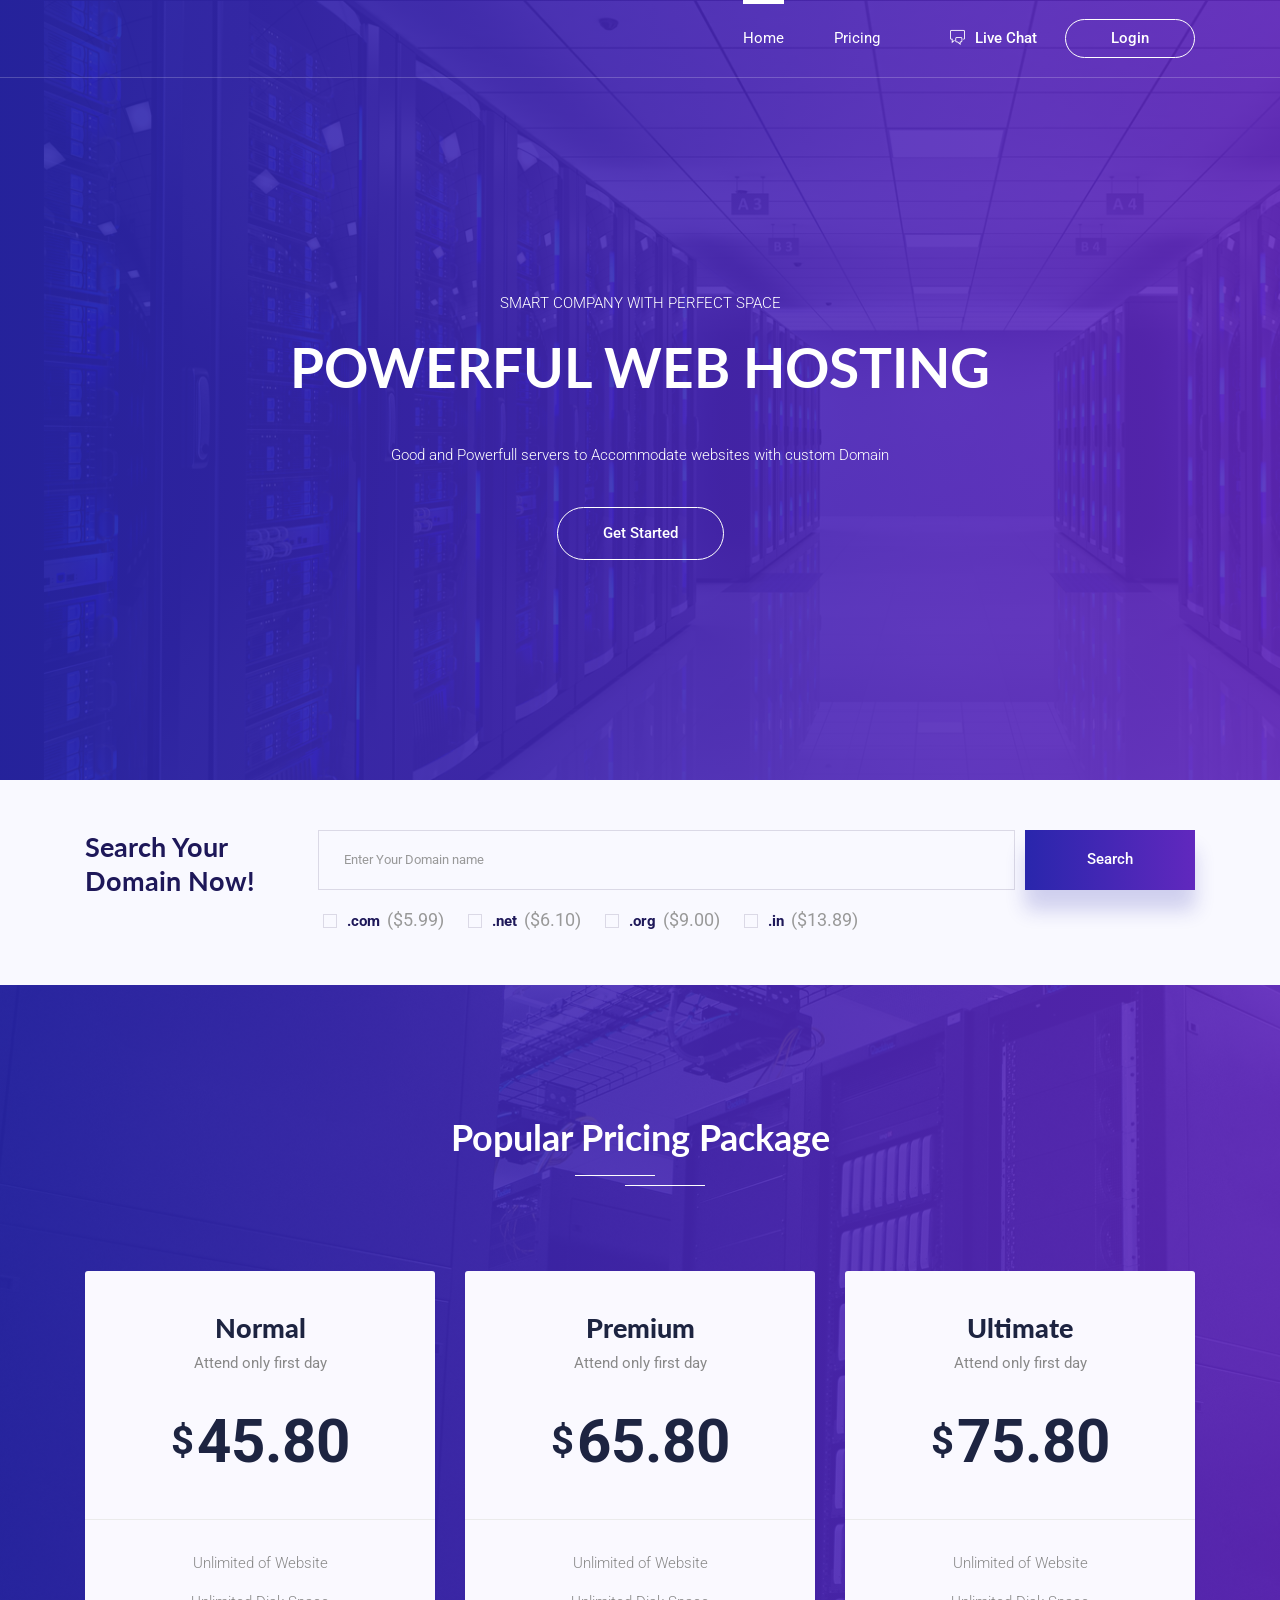
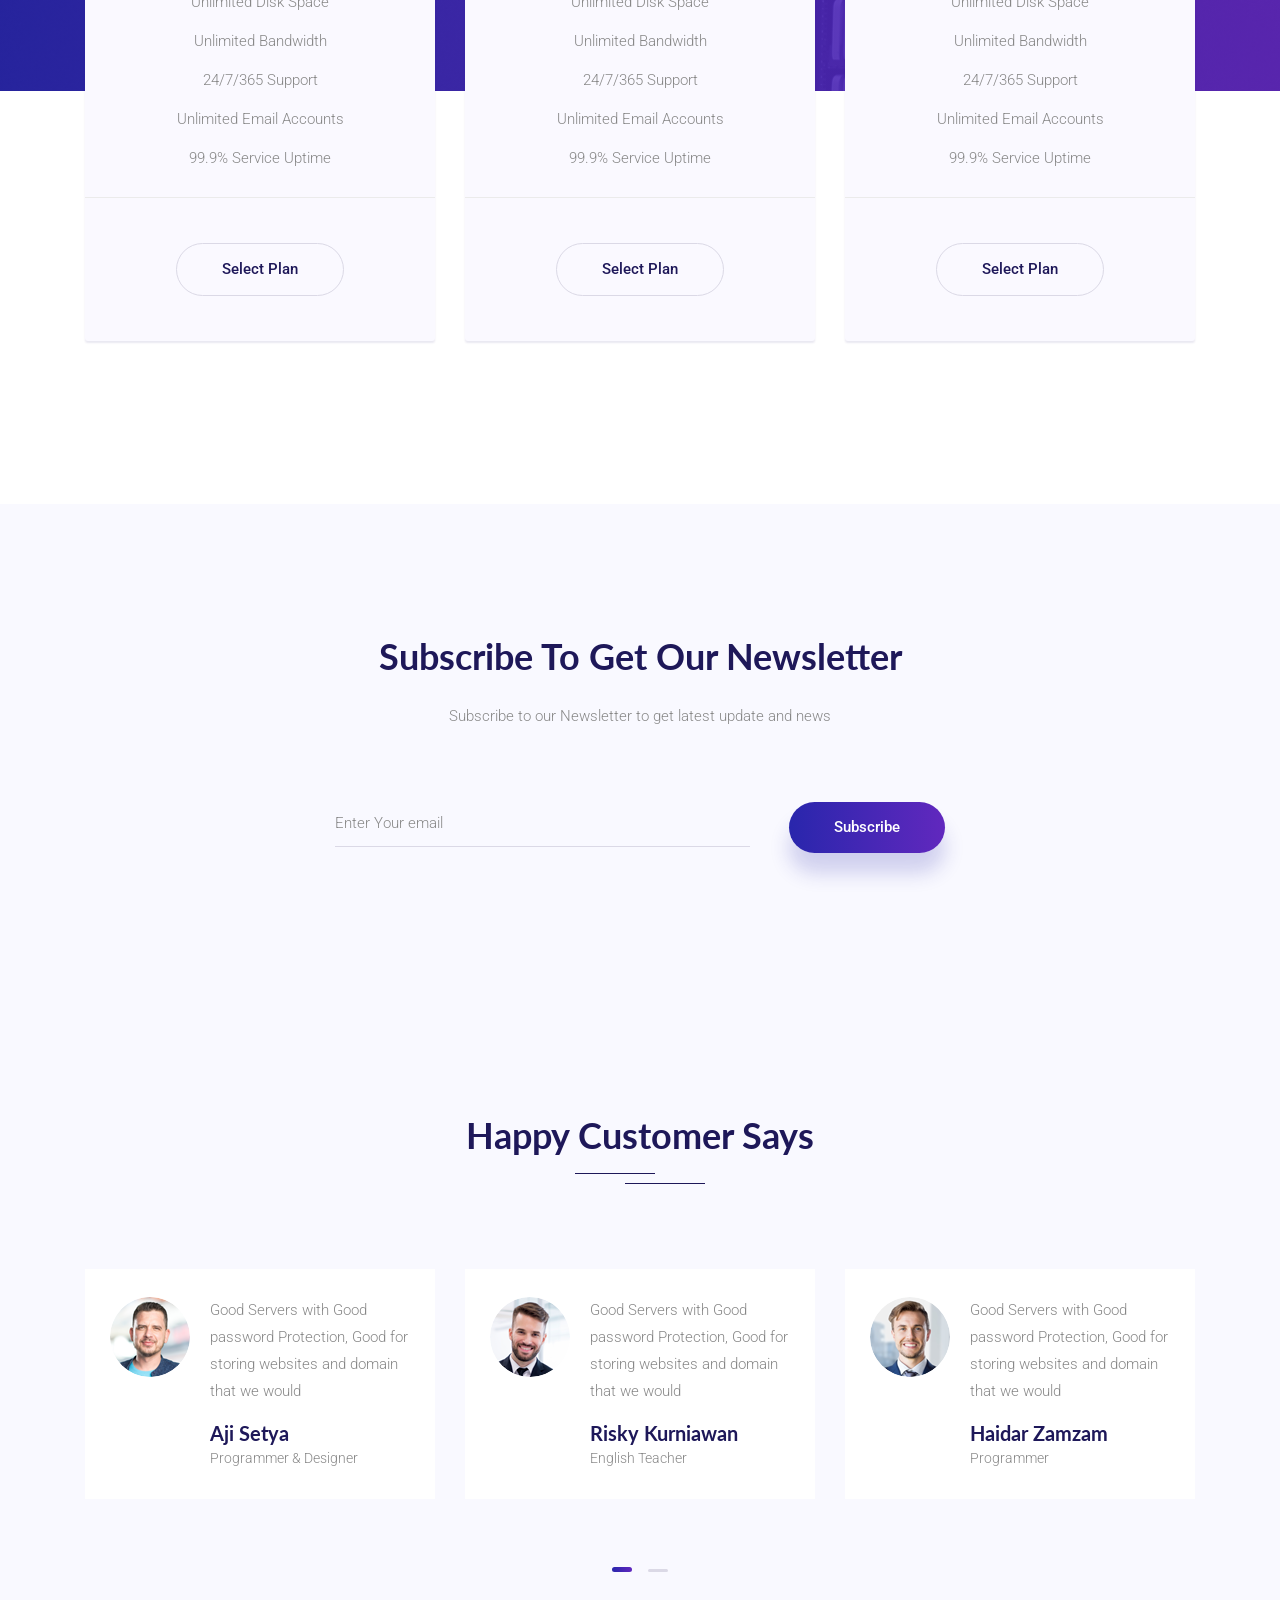
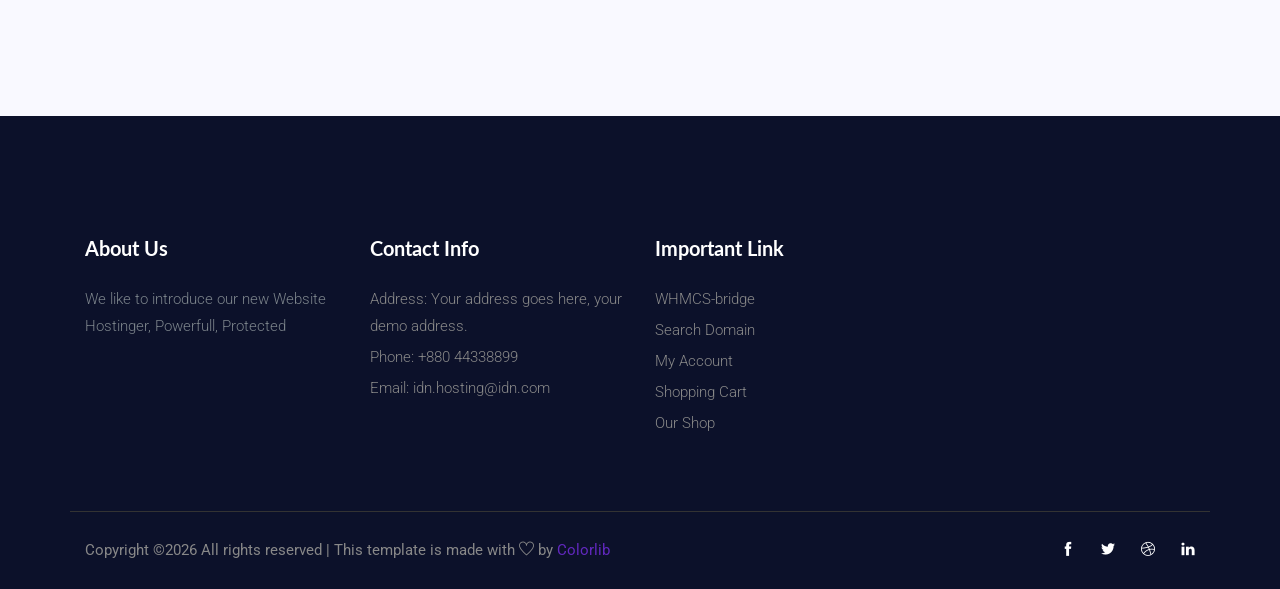
==== commit 6799434b: "cuman ganti harga" ====
--- a/index.html
+++ b/index.html
@@ -79,15 +79,15 @@
             </li>
             <li class="checkbox_style">
               <input type="checkbox" id="check2">
-              <label for="check2">.net <span class="dollar-hint">($5.99)</span></label>
+              <label for="check2">.net <span class="dollar-hint">($6.10)</span></label>
             </li>
             <li class="checkbox_style">
               <input type="checkbox" id="check3">
-              <label for="check3">.org <span class="dollar-hint">($5.99)</span></label>
+              <label for="check3">.org <span class="dollar-hint">($9.00)</span></label>
             </li>
             <li class="checkbox_style">
               <input type="checkbox" id="check4">
-              <label for="check4">.in <span class="dollar-hint">($5.99)</span></label>
+              <label for="check4">.in <span class="dollar-hint">($13.89)</span></label>
             </li>
           </ul>
 
@@ -323,4 +323,4 @@
   <script src="js/mail-script.js"></script>
   <script src="js/main.js"></script>
 </body>
-</html>+</html>
